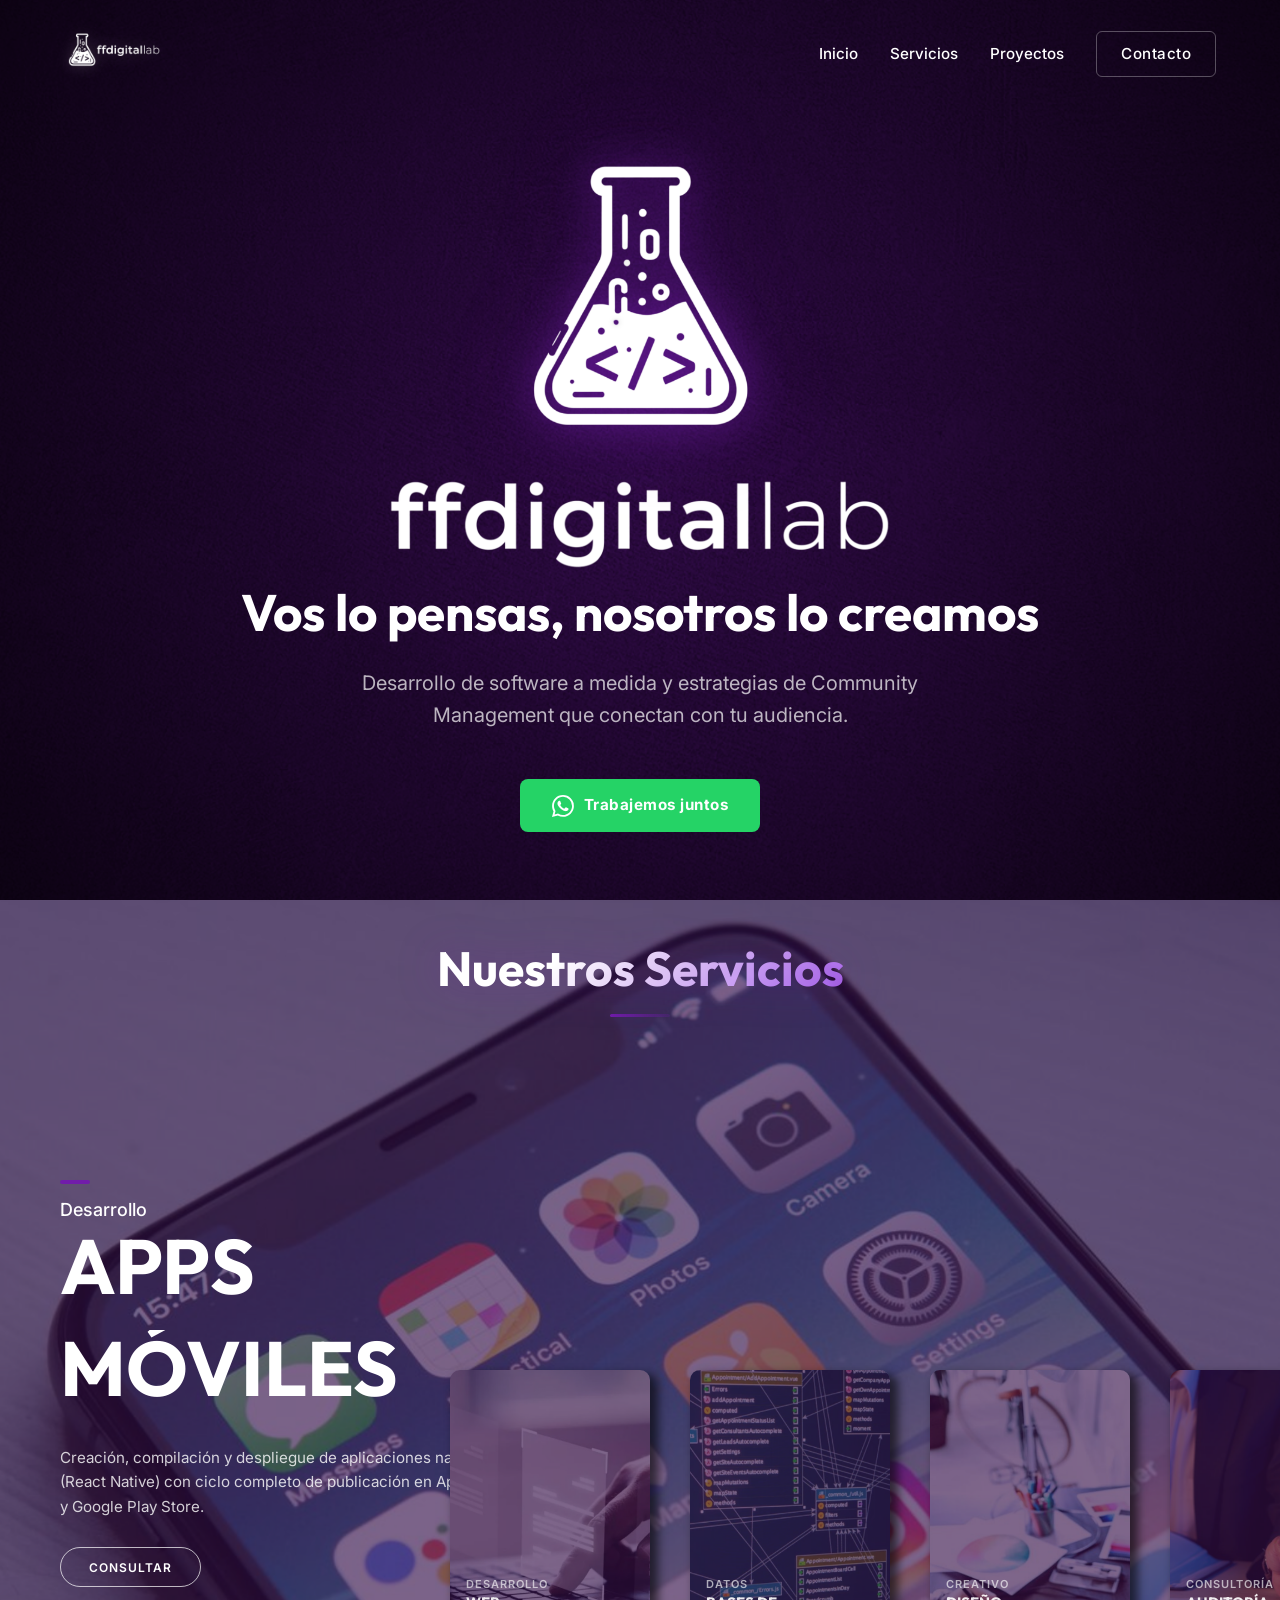
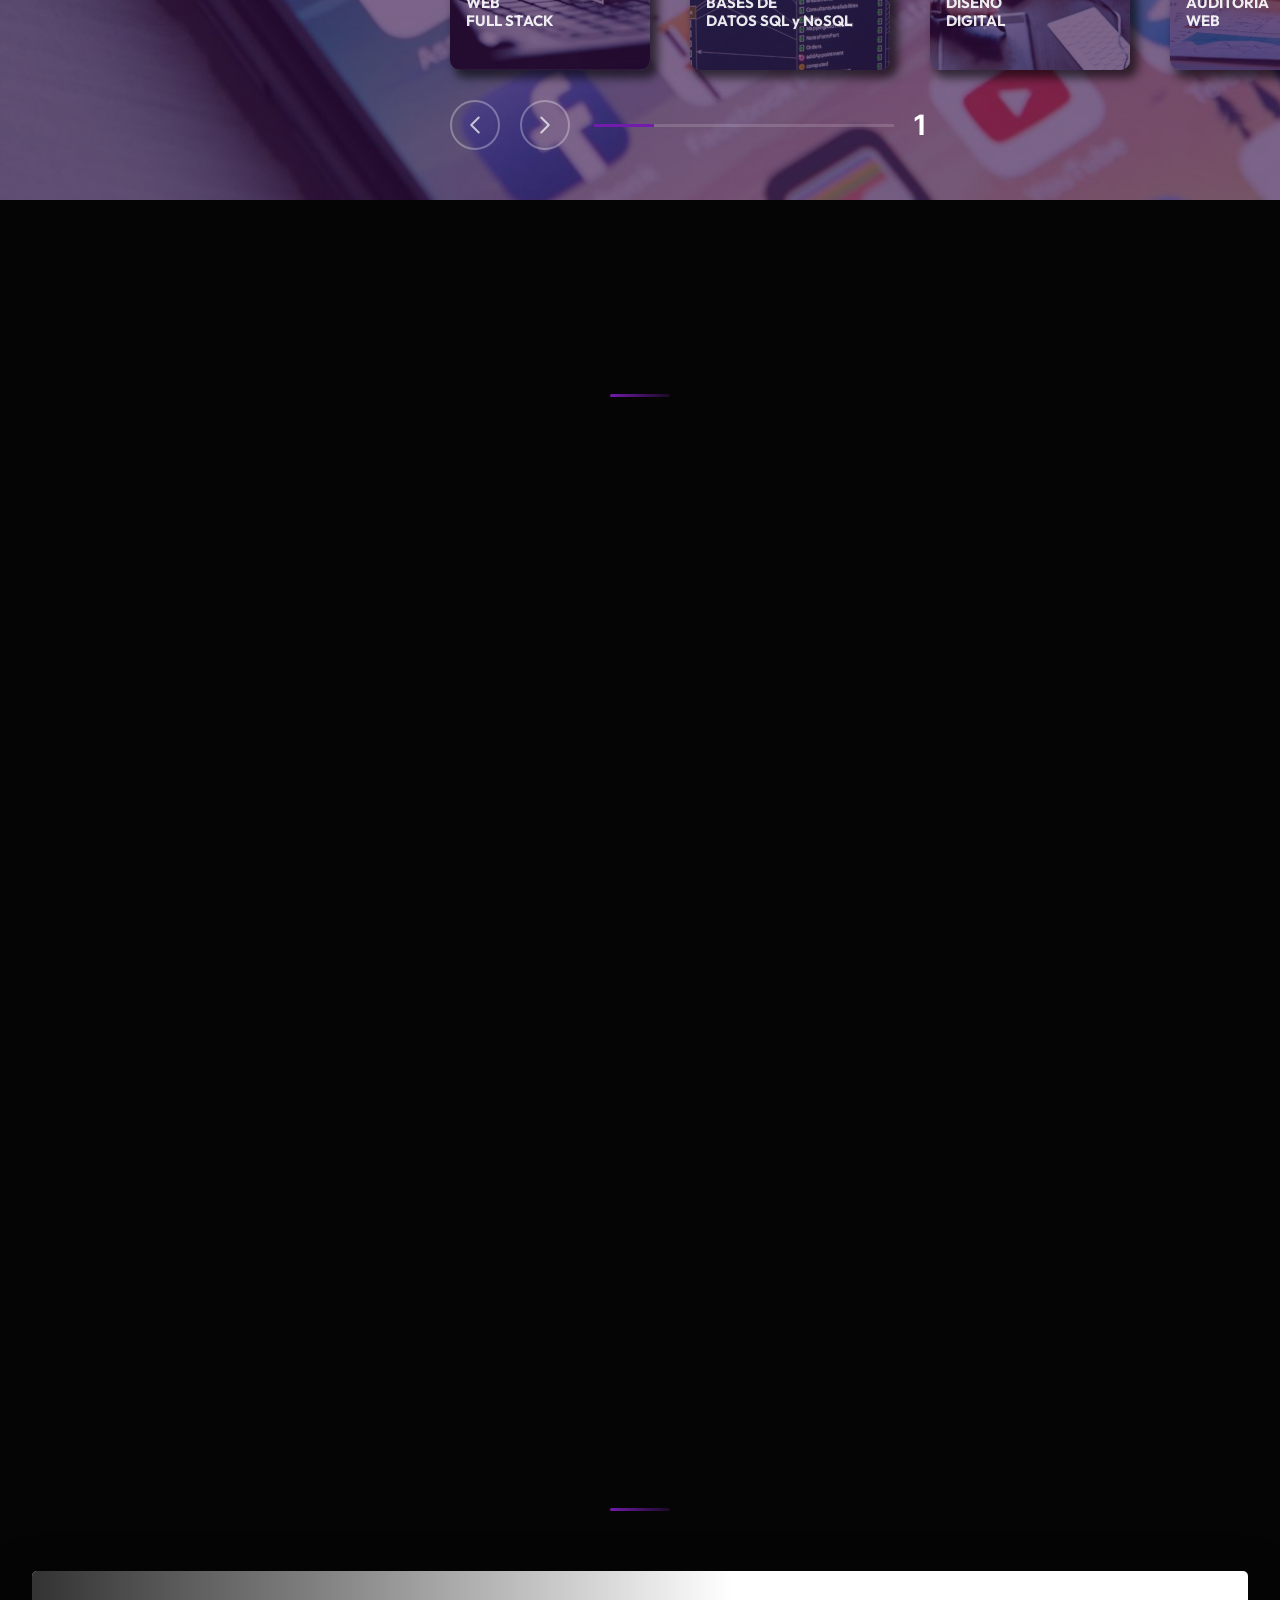
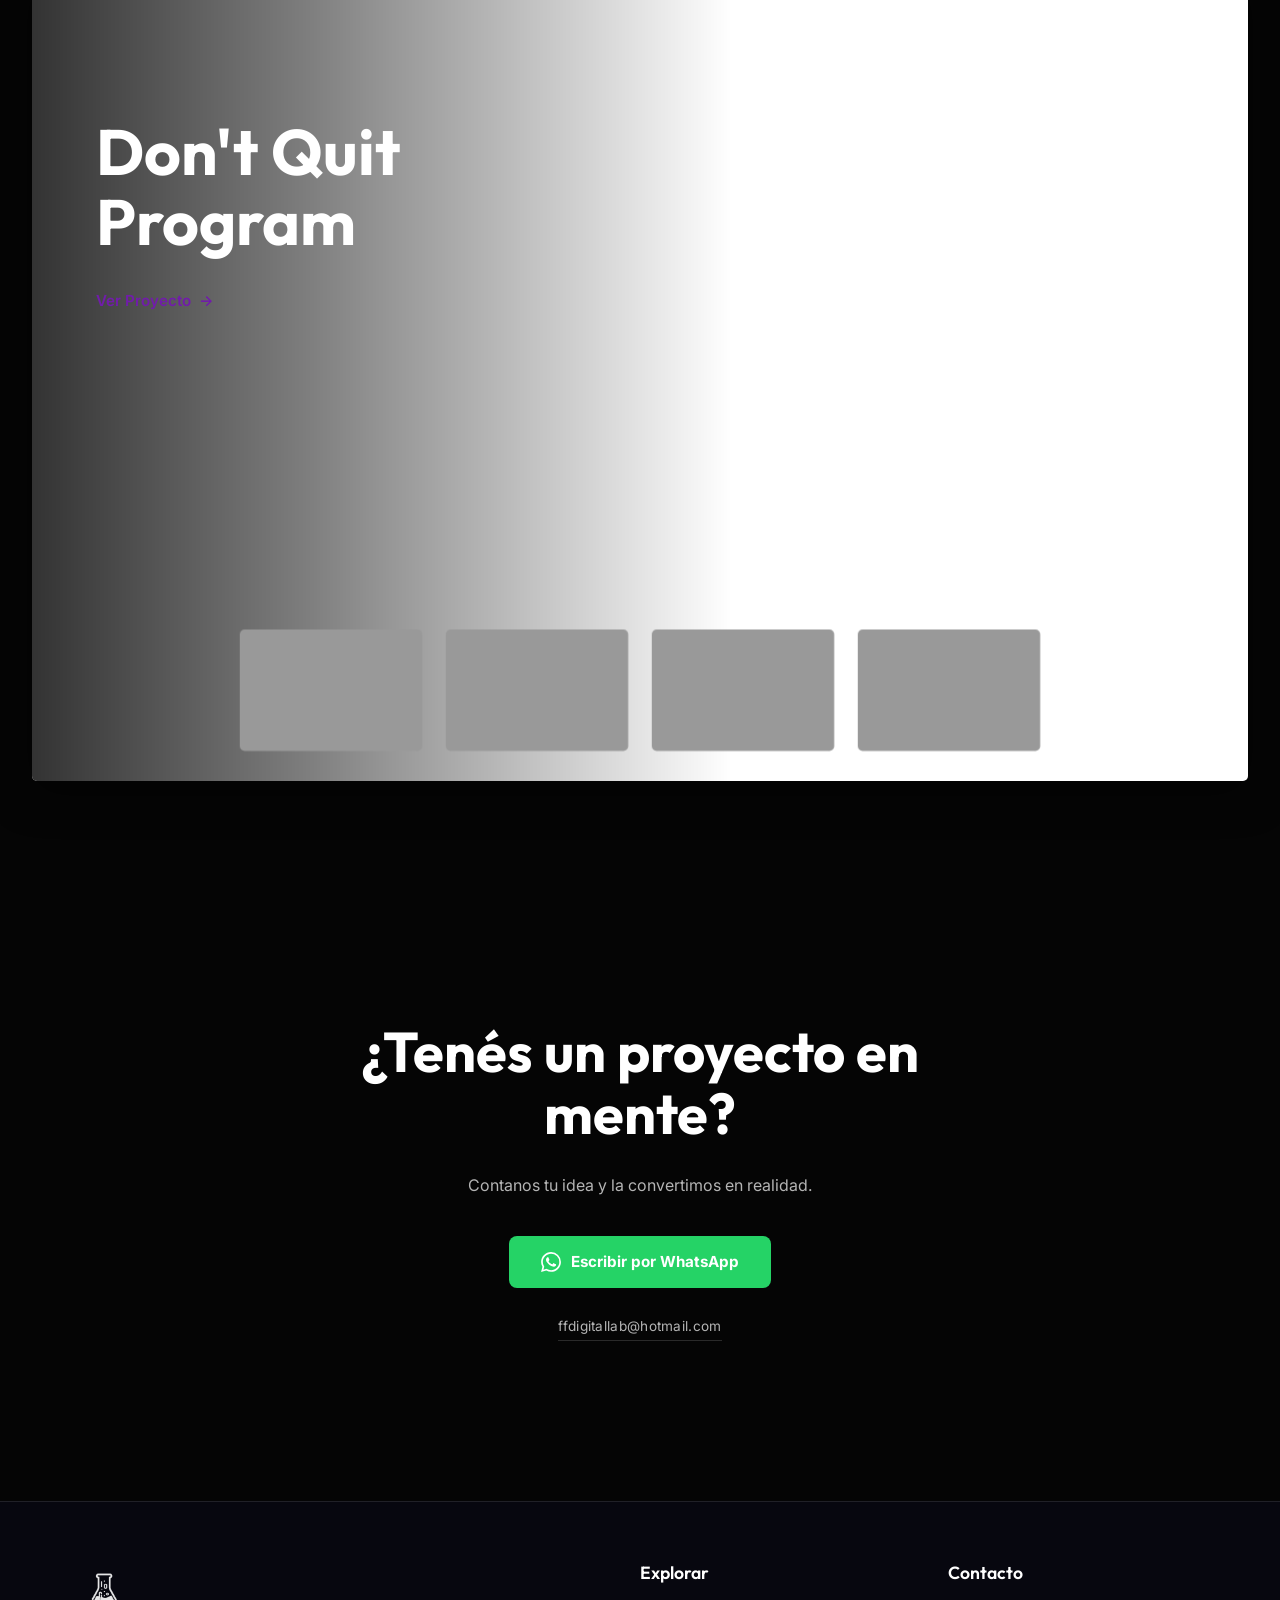
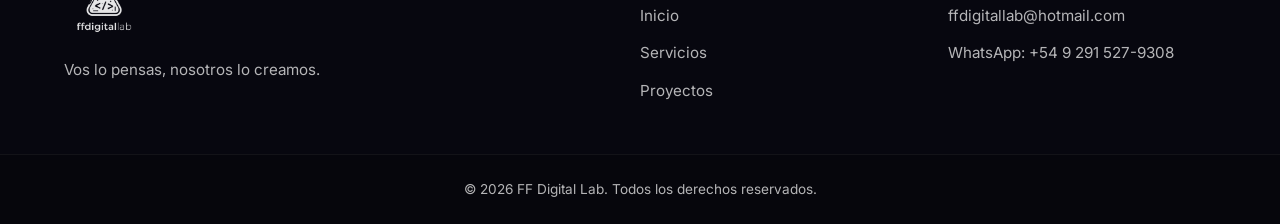
==== index.html @ 84f03625 "first commit - Web agency frontend" ====
<!DOCTYPE html>
<html lang="es">

<head>
    <meta charset="UTF-8">
    <meta name="viewport" content="width=device-width, initial-scale=1.0">
    <title>ffdigitallab | Agencia de Software</title>
    <meta name="description"
        content="Agencia especializada en desarrollo de software. Transformamos tus ideas en soluciones digitales.">
    <link rel="icon" type="image/png" href="assets/iconosolo.png">
    <link rel="stylesheet" href="style.css">
    <link rel="preconnect" href="https://fonts.googleapis.com">
    <link rel="preconnect" href="https://fonts.gstatic.com" crossorigin>
    <link
        href="https://fonts.googleapis.com/css2?family=Inter:wght@300;400;600;800&family=Outfit:wght@400;700&display=swap"
        rel="stylesheet">
</head>

<body>
    <div class="background-overlay"></div>

    <header class="header">
        <div class="container header-container">
            <a href="#" class="logo">
                <img src="assets/logoff.png" alt="FF Digital Lab Logo">
            </a>
            <nav class="nav">
                <ul class="nav-list">
                    <li><a href="#inicio" class="nav-link">Inicio</a></li>
                    <li><a href="#servicios" class="nav-link">Servicios</a></li>
                    <li><a href="proyectos.html" class="nav-link">Proyectos</a></li>
                    <li><a href="#contacto" class="btn btn-outline">Contacto</a></li>
                </ul>
            </nav>
        </div>
    </header>

    <main>
        <!-- Sección Hero -->
        <section id="inicio" class="hero">
            <div class="container hero-content">
                <div class="hero-brand">
                    <div class="hero-icon-wrapper">
                        <img src="assets/iconosolo.png" alt="FF Digital Lab Icono" class="hero-icon-spin">
                    </div>
                    <img src="assets/nombresolo.png" alt="FF Digital Lab" class="hero-brand-name">
                </div>
                <h1 class="hero-title">Vos lo pensas, nosotros lo creamos</h1>
                <p class="hero-subtitle">Desarrollo de software a medida y estrategias de Community Management que
                    conectan con tu audiencia.</p>
                <div class="hero-actions">
                    <a href="https://wa.me/5492915279308?text=Hola!%20Vi%20su%20sitio%20web%20y%20me%20gustar%C3%ADa%20consultar%20sobre%20sus%20servicios."
                        target="_blank" rel="noopener noreferrer" class="btn btn-primary btn-whatsapp"
                        style="display: inline-flex; align-items: center; gap: 10px;">
                        <svg xmlns="http://www.w3.org/2000/svg" width="22" height="22" fill="currentColor"
                            viewBox="0 0 16 16">
                            <path
                                d="M13.601 2.326A7.85 7.85 0 0 0 7.994 0C3.627 0 .068 3.558.064 7.926c-.003 1.396.366 2.76 1.057 3.965L0 16l4.204-1.102a7.9 7.9 0 0 0 3.79.965h.004c4.368 0 7.926-3.558 7.93-7.93A7.9 7.9 0 0 0 13.6 2.326zM7.994 14.521a6.6 6.6 0 0 1-3.356-.92l-.24-.144-2.494.654.666-2.433-.156-.251a6.56 6.56 0 0 1-1.007-3.505c0-3.626 2.957-6.584 6.591-6.584a6.56 6.56 0 0 1 4.66 1.931 6.56 6.56 0 0 1 1.928 4.66c-.004 3.639-2.961 6.592-6.592 6.592m3.615-4.934c-.197-.099-1.17-.578-1.353-.646-.182-.065-.315-.099-.445.099-.133.197-.513.646-.627.775-.114.133-.232.148-.43.05-.197-.1-.836-.308-1.592-.985-.59-.525-.985-1.175-1.103-1.372-.114-.198-.011-.304.088-.403.087-.088.197-.232.296-.346.1-.114.133-.198.198-.33.065-.134.034-.248-.015-.347-.05-.099-.445-1.076-.612-1.47-.16-.389-.323-.335-.445-.34-.114-.007-.247-.007-.38-.007a.73.73 0 0 0-.529.247c-.182.198-.691.677-.691 1.654s.71 1.916.81 2.049c.098.133 1.394 2.132 3.383 2.992.47.205.84.326 1.129.418.475.152.904.129 1.246.08.38-.058 1.171-.48 1.338-.943.164-.464.164-.86.114-.943-.049-.084-.182-.133-.38-.232" />
                        </svg>
                        Trabajemos juntos
                    </a>
                </div>
            </div>
        </section>

        <!-- Sección Servicios -->
        <section id="servicios" class="services">

            <div class="section-header">
                <h2 class="section-title">Nuestros Servicios</h2>
                <div class="section-divider"></div>
            </div>

            <!-- Cards (rendered by JS) -->
            <div id="srv-demo"></div>

            <!-- Details panel EVEN -->
            <div class="srv-details" id="srv-details-even">
                <div class="srv-place-box">
                    <div class="srv-text">FF Digital Lab</div>
                </div>
                <div class="srv-title-box-1">
                    <div class="srv-title-1">SERVICIO</div>
                </div>
                <div class="srv-title-box-2">
                    <div class="srv-title-2">DIGITAL</div>
                </div>
                <div class="srv-desc">Cargando…</div>
                <div class="srv-cta">
                    <a href="#contacto" class="srv-discover">Consultar</a>
                </div>
            </div>

            <!-- Details panel ODD -->
            <div class="srv-details" id="srv-details-odd">
                <div class="srv-place-box">
                    <div class="srv-text">FF Digital Lab</div>
                </div>
                <div class="srv-title-box-1">
                    <div class="srv-title-1">SERVICIO</div>
                </div>
                <div class="srv-title-box-2">
                    <div class="srv-title-2">DIGITAL</div>
                </div>
                <div class="srv-desc">Cargando…</div>
                <div class="srv-cta">
                    <a href="#contacto" class="srv-discover">Consultar</a>
                </div>
            </div>

            <!-- Pagination bar -->
            <div class="srv-pagination" id="srv-pagination">
                <div class="srv-arrow srv-arrow-left">
                    <svg xmlns="http://www.w3.org/2000/svg" fill="none" viewBox="0 0 24 24" stroke="currentColor">
                        <path stroke-linecap="round" stroke-linejoin="round" d="M15.75 19.5L8.25 12l7.5-7.5" />
                    </svg>
                </div>
                <div class="srv-arrow srv-arrow-right">
                    <svg xmlns="http://www.w3.org/2000/svg" fill="none" viewBox="0 0 24 24" stroke="currentColor">
                        <path stroke-linecap="round" stroke-linejoin="round" d="M8.25 4.5l7.5 7.5-7.5 7.5" />
                    </svg>
                </div>
                <div class="srv-progress-sub-container">
                    <div class="srv-progress-sub-background">
                        <div class="srv-progress-sub-foreground"></div>
                    </div>
                </div>
                <div class="srv-slide-numbers" id="srv-slide-numbers"></div>
            </div>

            <!-- Intro cover -->
            <div class="srv-cover"></div>

        </section>

        <!-- Sección Tecnologías -->

        <section id="tecnologias" class="tech-stack">
            <div class="container">
                <div class="section-header">
                    <h2 class="section-title">Tecnologías</h2>
                    <div class="section-divider"></div>
                </div>
                <div class="tech-grid">
                    <div class="tech-card">
                        <div class="tech-icon-wrapper">
                            <img src="https://cdn.jsdelivr.net/gh/devicons/devicon@latest/icons/javascript/javascript-original.svg"
                                alt="JavaScript" class="tech-icon">
                        </div>
                        <div class="tech-content">
                            <h3>JavaScript</h3>
                            <p>El lenguaje universal de la web para experiencias dinámicas e interactivas.</p>
                        </div>
                    </div>
                    <div class="tech-card">
                        <div class="tech-icon-wrapper">
                            <img src="https://cdn.jsdelivr.net/gh/devicons/devicon@latest/icons/react/react-original.svg"
                                alt="React" class="tech-icon">
                        </div>
                        <div class="tech-content">
                            <h3>React</h3>
                            <p>Librería líder para crear interfaces de usuario reactivas y modernas.</p>
                        </div>
                    </div>
                    <div class="tech-card">
                        <div class="tech-icon-wrapper">
                            <img src="https://cdn.jsdelivr.net/gh/devicons/devicon@latest/icons/react/react-original.svg"
                                alt="React Native" class="tech-icon">
                        </div>
                        <div class="tech-content">
                            <h3>React Native</h3>
                            <p>Desarrollo de aplicaciones móviles nativas de alto rendimiento para iOS y Android.</p>
                        </div>
                    </div>
                    <div class="tech-card">
                        <div class="tech-icon-wrapper">
                            <img src="https://cdn.jsdelivr.net/gh/devicons/devicon@latest/icons/python/python-original.svg"
                                alt="Python" class="tech-icon">
                        </div>
                        <div class="tech-content">
                            <h3>Python</h3>
                            <p>Potencia y versatilidad para el desarrollo backend y procesamiento de datos.</p>
                        </div>
                    </div>
                    <div class="tech-card">
                        <div class="tech-icon-wrapper">
                            <img src="https://cdn.jsdelivr.net/gh/devicons/devicon@latest/icons/nodejs/nodejs-original.svg"
                                alt="Node.js" class="tech-icon">
                        </div>
                        <div class="tech-content">
                            <h3>Node.js</h3>
                            <p>Entorno de ejecución rápido y escalable para servidores de alta demanda.</p>
                        </div>
                    </div>
                    <div class="tech-card">
                        <div class="tech-icon-wrapper">
                            <img src="https://cdn.jsdelivr.net/gh/devicons/devicon@latest/icons/express/express-original.svg"
                                alt="Express" class="tech-icon invert-dark">
                        </div>
                        <div class="tech-content">
                            <h3>Express</h3>
                            <p>Framework minimalista y veloz para crear APIs robustas en Node.js.</p>
                        </div>
                    </div>
                    <div class="tech-card">
                        <div class="tech-icon-wrapper">
                            <img src="https://cdn.jsdelivr.net/gh/devicons/devicon@latest/icons/mongodb/mongodb-original.svg"
                                alt="MongoDB" class="tech-icon">
                        </div>
                        <div class="tech-content">
                            <h3>MongoDB</h3>
                            <p>Base de datos NoSQL flexible, ideal para arquitecturas modernas y escalables.</p>
                        </div>
                    </div>
                    <div class="tech-card">
                        <div class="tech-icon-wrapper">
                            <img src="https://cdn.jsdelivr.net/gh/devicons/devicon@latest/icons/postgresql/postgresql-original.svg"
                                alt="PostgreSQL" class="tech-icon">
                        </div>
                        <div class="tech-content">
                            <h3>PostgreSQL</h3>
                            <p>Motor de base de datos relacional avanzado, seguro y ultra confiable.</p>
                        </div>
                    </div>
                </div>
            </div>
        </section>

        <!-- Sección Proyectos -->
        <section id="proyectos" class="projects">
            <div class="section-header">
                <h2 class="section-title">Proyectos</h2>
                <div class="section-divider"></div>
                <div class="projects-ver-todos-container">
                    <a href="proyectos.html" class="btn btn-outline" id="gallery-ver-mas-static"
                        style="display: none;">Ver todos los proyectos</a>
                </div>
            </div>
            <div class="gallery-root" id="projects-gallery">
                <div class="gallery-track" id="gallery-track">
                    <!-- Los items se renderizarán dinámicamente con JS -->
                </div>

                <div class="gallery-rail">
                    <div class="gallery-content" id="gallery-content">
                        <!-- El texto se actualizará con JS -->
                        <h2 class="gallery-title">Cargando...</h2>
                        <a href="#" id="gallery-link" class="project-link" target="_blank" rel="noopener noreferrer"
                            style="margin-top: 15px; display: inline-flex;">Ver Proyecto <span>&rarr;</span></a>
                    </div>


                </div>
            </div>

            <!-- Botón Ver Todos estático debajo de la galería -->
        </section>

        <!-- Sección Contacto -->
        <section id="contacto" class="contact">
            <div class="container contact-minimal">
                <h2 class="contact-heading">¿Tenés un proyecto en mente?</h2>
                <p class="contact-sub">Contanos tu idea y la convertimos en realidad.</p>

                <a href="https://wa.me/5492915279308?text=Hola!%20Vi%20su%20sitio%20web%20y%20me%20gustar%C3%ADa%20consultar%20sobre%20sus%20servicios."
                    class="btn-whatsapp" target="_blank" rel="noopener noreferrer" id="whatsapp-cta">
                    <svg class="btn-whatsapp-icon" xmlns="http://www.w3.org/2000/svg" viewBox="0 0 24 24"
                        fill="currentColor">
                        <path
                            d="M17.472 14.382c-.297-.149-1.758-.867-2.03-.967-.273-.099-.471-.148-.67.15-.197.297-.767.966-.94 1.164-.173.199-.347.223-.644.075-.297-.15-1.255-.463-2.39-1.475-.883-.788-1.48-1.761-1.653-2.059-.173-.297-.018-.458.13-.606.134-.133.298-.347.446-.52.149-.174.198-.298.298-.497.099-.198.05-.371-.025-.52-.075-.149-.669-1.612-.916-2.207-.242-.579-.487-.5-.669-.51-.173-.008-.371-.01-.57-.01-.198 0-.52.074-.792.372-.272.297-1.04 1.016-1.04 2.479 0 1.462 1.065 2.875 1.213 3.074.149.198 2.096 3.2 5.077 4.487.709.306 1.262.489 1.694.625.712.227 1.36.195 1.871.118.571-.085 1.758-.719 2.006-1.413.248-.694.248-1.289.173-1.413-.074-.124-.272-.198-.57-.347m-5.421 7.403h-.004a9.87 9.87 0 01-5.031-1.378l-.361-.214-3.741.982.998-3.648-.235-.374a9.86 9.86 0 01-1.51-5.26c.001-5.45 4.436-9.884 9.888-9.884 2.64 0 5.122 1.03 6.988 2.898a9.825 9.825 0 012.893 6.994c-.003 5.45-4.437 9.884-9.885 9.884m8.413-18.297A11.815 11.815 0 0012.05 0C5.495 0 .16 5.335.157 11.892c0 2.096.547 4.142 1.588 5.945L.057 24l6.305-1.654a11.882 11.882 0 005.683 1.448h.005c6.554 0 11.89-5.335 11.893-11.893a11.821 11.821 0 00-3.48-8.413Z" />
                    </svg>
                    Escribir por WhatsApp
                </a>

                <a href="mailto: ffdigitallab@hotmail.com" class="contact-email-link" id="email-cta">
                    ffdigitallab@hotmail.com
                </a>

            </div>
        </section>


    </main>

    <footer class="footer">
        <div class="container footer-grid">
            <div class="footer-brand">
                <img src="assets/ffdigitallab.png" alt="FF Digital Lab Logo" class="footer-logo">
                <p>Vos lo pensas, nosotros lo creamos.</p>
            </div>

            <div class="footer-links">
                <h3>Explorar</h3>
                <ul>
                    <li><a href="#inicio">Inicio</a></li>
                    <li><a href="#servicios">Servicios</a></li>
                    <li><a href="proyectos.html">Proyectos</a></li>
                </ul>
            </div>

            <div class="footer-contact">
                <h3>Contacto</h3>
                <ul>
                    <li><a href="mailto:ffdigitallab@hotmail.com">ffdigitallab@hotmail.com</a></li>
                    <li><a href="https://wa.me/5492915279308" target="_blank" rel="noopener noreferrer">WhatsApp: +54 9
                            291 527-9308</a></li>
                </ul>
            </div>
        </div>

        <div class="footer-bottom">
            <div class="container">
                <p>&copy; <span id="year"></span> FF Digital Lab. Todos los derechos reservados.</p>
            </div>
        </div>
    </footer>

    <script src="data/projects.js"></script>
    <script src="https://cdnjs.cloudflare.com/ajax/libs/gsap/3.12.2/gsap.min.js"></script>
    <script src="script.js"></script>
</body>

</html>
---- style.css ----
/* ==========================================================================
   CSS Variables & Reset
   ========================================================================== */
:root {
    --primary-color: #711caa;
    --primary-gradient: linear-gradient(135deg, #ffffff 0%, #595959 100%);
    --secondary-color: #430F65;
    --text-color: #ffffff;
    --text-muted: rgba(255, 255, 255, 0.7);
    --bg-glass: rgba(15, 23, 42, 0.6);
    --border-glass: rgba(255, 255, 255, 0.1);

    --font-primary: 'Inter', sans-serif;
    --font-heading: 'Outfit', sans-serif;

    --transition: all 0.3s cubic-bezier(0.25, 0.8, 0.25, 1);
}

* {
    margin: 0;
    padding: 0;
    box-sizing: border-box;
}

html {
    scroll-behavior: smooth;
}

body {
    font-family: var(--font-primary);
    color: var(--text-color);
    line-height: 1.6;
    background-color: #050505;
    background-image: url('assets/backr.png');
    background-size: cover;
    background-position: center;
    background-attachment: fixed;
    background-repeat: no-repeat;
    overflow-x: hidden;
}

/* Overlay para oscurecer un poco el fondo y asegurar legibilidad */
.background-overlay {
    position: fixed;
    top: 0;
    left: 0;
    width: 100%;
    height: 100%;
    background: radial-gradient(circle at center, rgba(0, 0, 0, 0.3) 0%, rgba(0, 0, 0, 0.8) 100%);
    z-index: -1;
    pointer-events: none;
}

/* ==========================================================================
   Typography & Utilities
   ========================================================================== */
h1,
h2,
h3,
h4,
h5,
h6 {
    font-family: var(--font-heading);
    font-weight: 700;
    line-height: 1.2;
}

a {
    text-decoration: none;
    color: var(--text-color);
    transition: var(--transition);
}

ul {
    list-style: none;
}

.container {
    width: 90%;
    max-width: 1200px;
    margin: 0 auto;
}

/* Glassmorphism Utility */
.glass {
    background: var(--bg-glass);
    backdrop-filter: blur(12px);
    -webkit-backdrop-filter: blur(12px);
    border: 1px solid var(--border-glass);
    border-radius: 16px;
    box-shadow: 0 8px 32px 0 rgba(0, 0, 0, 0.3);
}

/* Buttons */
.btn {
    display: inline-block;
    padding: 12px 28px;
    border-radius: 6px;
    font-weight: 500;
    font-size: 0.95rem;
    cursor: pointer;
    text-align: center;
    border: none;
    letter-spacing: 0.5px;
    transition: var(--transition);
}

.btn-primary {
    background: var(--text-color);
    color: #050505;
    box-shadow: none;
}

.btn-primary:hover {
    transform: translateY(-2px);
    background: rgba(255, 255, 255, 0.85);
}

.btn-secondary {
    background: transparent;
    color: var(--text-color);
    border: 1px solid rgba(255, 255, 255, 0.3);
    backdrop-filter: none;
}

.btn-secondary:hover {
    background: rgba(255, 255, 255, 0.05);
    border-color: rgba(255, 255, 255, 0.6);
    transform: translateY(-2px);
}

.btn-outline {
    border: 1px solid rgba(255, 255, 255, 0.3);
    padding: 10px 24px;
}

.btn-outline:hover {
    background: var(--text-color);
    color: #000;
}

.btn-large {
    padding: 16px 40px;
    font-size: 1.125rem;
}

/* ==========================================================================
   Header & Navigation
   ========================================================================== */
.header {
    position: fixed;
    top: 0;
    left: 0;
    width: 100%;
    padding: 0px;
    z-index: 100;
    transition: background 0.3s ease,
        padding 0.3s cubic-bezier(0.25, 0.8, 0.25, 1),
        box-shadow 0.3s ease,
        transform 0.4s cubic-bezier(0.25, 0.8, 0.25, 1);
}

.header.scrolled {
    background: rgba(10, 10, 10, 0.85);
    backdrop-filter: blur(10px);
    padding: 0px;
    box-shadow: 0 4px 20px rgba(0, 0, 0, 0.3);
}

.header.nav-hidden {
    transform: translateY(-110%);
    transition: transform 0.4s cubic-bezier(0.25, 0.8, 0.25, 1),
        padding 0.3s cubic-bezier(0.25, 0.8, 0.25, 1),
        background 0.3s ease,
        box-shadow 0.3s ease;
}

.header-container {
    display: flex;
    justify-content: space-between;
    align-items: center;
}

.logo img {
    height: 100px;
    width: auto;
    object-fit: contain;
    filter: drop-shadow(0 0 8px rgba(255, 255, 255, 0.2));
}

.nav-list {
    display: flex;
    align-items: center;
    gap: 32px;
}

.nav-link {
    font-weight: 500;
    font-size: 0.95rem;
    position: relative;
}

.nav-link::after {
    content: '';
    position: absolute;
    width: 0;
    height: 2px;
    bottom: -4px;
    left: 0;
    background-color: var(--primary-color);
    transition: width 0.3s ease;
}

.nav-link:hover::after {
    width: 100%;
}

/* ==========================================================================
   Hero Section
   ========================================================================== */
.hero {
    min-height: 100vh;
    display: flex;
    align-items: center;
    padding-top: 80px;
}

.hero-content {
    max-width: 1200px;
    margin: 0 auto;
    display: flex;
    flex-direction: column;
    align-items: center;
    text-align: center;
    animation: fadeInUp 1s ease-out forwards;
}

.hero-brand {
    display: flex;
    flex-direction: column;
    align-items: center;
    gap: 16px;
    margin-bottom: 10px;
}

.hero-icon-wrapper {
    perspective: 800px;
}

.hero-icon-spin {
    width: 300px;
    height: 300px;
    object-fit: contain;
    filter: drop-shadow(0 0 20px rgba(113, 28, 170, 0.6)) drop-shadow(0 0 40px rgba(113, 28, 170, 0.3));
    animation: spin-y 5s linear infinite;
}

@keyframes spin-y {
    0% {
        transform: rotateY(0deg);
    }

    100% {
        transform: rotateY(360deg);
    }
}

.hero-brand-name {
    max-width: 500px;
    height: auto;

}

.hero-title {
    font-size: clamp(1.5rem, 4vw, 3.5rem);
    margin-bottom: 24px;

}


.hero-subtitle {
    font-size: 1.25rem;
    color: var(--text-muted);
    margin-bottom: 40px;
    max-width: 600px;
}

.hero-actions {
    display: flex;
    gap: 20px;
}

/* ==========================================================================
   Services Section — Timed Cards Gallery
   ========================================================================== */
.services {
    position: relative;
    height: 100vh;
    overflow: hidden;
    background-color: #111;
}

/* El encabezado de servicios flota sobre las cards con z-index alto */
.services .section-header {
    position: absolute;
    top: 30px;
    left: 50%;
    transform: translateX(-50%);
    z-index: 110;
    width: 100%;
    padding-top: 10px;
}

/* Cards */
.srv-card {
    position: absolute;
    left: 0;
    top: 0;
    background-position: center;
    background-size: cover;
    box-shadow: 6px 6px 10px 2px rgba(0, 0, 0, 0.6);
}

.srv-card-emoji {
    position: absolute;
    top: 50%;
    left: 50%;
    transform: translate(-50%, -50%);
    font-size: 120px;
    opacity: 0.15;
    pointer-events: none;
    line-height: 1;
}

/* Card content (small thumbnail label) */
.srv-card-content {
    position: absolute;
    left: 0;
    top: 0;
    color: rgba(255, 255, 255, 0.9);
    padding-left: 16px;
}

.srv-content-category {
    margin-top: 6px;
    font-size: 11px;
    font-weight: 600;
    text-transform: uppercase;
    letter-spacing: 1px;
    opacity: 0.7;
}

.srv-content-title-1,
.srv-content-title-2 {
    font-weight: 700;
    font-size: 15px;
    line-height: 1.2;
    font-family: var(--font-heading);
}

/* Details overlay (left panel) */
.srv-details {
    z-index: 22;
    position: absolute;
    top: 280px;
    left: 60px;
}

@media (max-width: 640px) {
    .srv-details {
        left: 20px;
        top: 160px;
    }
}

.srv-place-box {
    height: 46px;
    overflow: hidden;
}

.srv-text {
    padding-top: 16px;
    font-size: 18px;
    font-weight: 500;
    position: relative;
}

.srv-text::before {
    top: 0;
    left: 0;
    position: absolute;
    content: '';
    width: 30px;
    height: 4px;
    border-radius: 99px;
    background-color: var(--primary-color);
}

.srv-title-box-1,
.srv-title-box-2 {
    margin-top: 2px;
    height: 100px;
    overflow: hidden;
}

.srv-title-1,
.srv-title-2 {
    font-weight: 700;
    font-size: clamp(48px, 6vw, 80px);
    font-family: var(--font-heading);
    line-height: 1;
    color: #fff;
}

.srv-desc {
    margin-top: 16px;
    width: min(500px, calc(100vw - 80px));
    color: rgba(255, 255, 255, 0.8);
    font-size: 0.95rem;
    line-height: 1.6;
}

.srv-cta {
    margin-top: 28px;
}

.srv-discover {
    display: inline-block;
    border: 1px solid rgba(255, 255, 255, 0.7);
    background-color: transparent;
    height: 40px;
    border-radius: 99px;
    color: #fff;
    padding: 10px 28px;
    font-size: 12px;
    text-transform: uppercase;
    letter-spacing: 1px;
    font-weight: 600;
    transition: background 0.3s ease, border-color 0.3s ease;
    cursor: pointer;
    text-decoration: none;
}

.srv-discover:hover {
    background-color: var(--primary-color);
    border-color: var(--primary-color);
    color: #fff;
}

/* Pagination */
.srv-pagination {
    position: absolute;
    display: inline-flex;
    align-items: center;
    gap: 0;
}

.srv-arrow {
    z-index: 60;
    width: 50px;
    height: 50px;
    border-radius: 999px;
    border: 2px solid rgba(255, 255, 255, 0.3);
    display: grid;
    place-items: center;
    cursor: pointer;
    transition: border-color 0.3s ease;
}

.srv-arrow:nth-child(2) {
    margin-left: 20px;
}

.srv-arrow:hover {
    border-color: var(--primary-color);
}

.srv-arrow svg {
    width: 24px;
    height: 24px;
    stroke-width: 2;
    color: rgba(255, 255, 255, 0.7);
}

.srv-progress-sub-container {
    margin-left: 24px;
    z-index: 60;
    width: 300px;
    height: 50px;
    display: flex;
    align-items: center;
}

.srv-progress-sub-background {
    width: 300px;
    height: 3px;
    background-color: rgba(255, 255, 255, 0.15);
}

.srv-progress-sub-foreground {
    height: 3px;
    background-color: var(--primary-color);
}

.srv-slide-numbers {
    width: 50px;
    height: 50px;
    overflow: hidden;
    z-index: 60;
    position: relative;
}

.srv-slide-item {
    width: 50px;
    height: 50px;
    position: absolute;
    color: white;
    top: 0;
    left: 0;
    display: grid;
    place-items: center;
    font-size: 28px;
    font-weight: 700;
}

/* Intro cover */
.srv-cover {
    position: absolute;
    left: 0;
    top: 0;
    width: 100%;
    height: 100%;
    background-color: #111;
    z-index: 100;
}



/* Section Headers */
.section-header {
    display: flex;
    flex-direction: column;
    align-items: center;
    text-align: center;
    margin-bottom: 20px;
    padding: 20px 0 10px;
    position: relative;
    z-index: 30;
}

.section-label {
    display: inline-block;
    font-size: 0.75rem;
    font-weight: 700;
    letter-spacing: 3px;
    text-transform: uppercase;
    color: var(--primary-color);
    background: rgba(113, 28, 170, 0.12);
    border: 1px solid rgba(113, 28, 170, 0.35);
    border-radius: 99px;
    padding: 5px 18px;
    margin-bottom: 14px;
}

.section-title {
    font-size: clamp(2rem, 4vw, 3rem);
    margin-bottom: 16px;
    text-align: center;
    background: linear-gradient(135deg, #ffffff 30%, rgba(180, 100, 255, 0.85) 100%);
    -webkit-background-clip: text;
    -webkit-text-fill-color: transparent;
    background-clip: text;
    filter: drop-shadow(0 0 20px rgba(113, 28, 170, 0.3));
}

.section-divider {
    width: 60px;
    height: 3px;
    background: linear-gradient(90deg, var(--primary-color), rgba(113, 28, 170, 0.2));
    border-radius: 99px;
    margin: 0 auto 10px;
}

/* Contact section label (inline, not in section-header wrapper) */
.contact-container .section-label {
    margin-bottom: 12px;
}

.contact-container .section-divider {
    margin-bottom: 24px;
}

.section-description {
    text-align: center;
    color: var(--text-muted);
    margin-bottom: 60px;
    max-width: 600px;
    margin-left: auto;
    margin-right: auto;
}

.services-grid {
    display: grid;
    grid-template-columns: repeat(4, 1fr);
    gap: 24px;
    margin-top: 60px;
}

@media (max-width: 1100px) {
    .services-grid {
        grid-template-columns: repeat(2, 1fr);
    }
}

@media (max-width: 600px) {
    .services-grid {
        grid-template-columns: 1fr;
    }
}

.service-card {
    padding: 28px 24px;
    text-align: center;
    transition: transform 0.4s ease, box-shadow 0.4s ease, border-color 0.4s ease;
    border-radius: 16px;
    display: flex;
    flex-direction: column;
    align-items: center;
    gap: 12px;
}

.service-card:hover {
    transform: translateY(-8px);
    box-shadow: 0 15px 40px rgba(113, 28, 170, 0.2);
    border-color: rgba(113, 28, 170, 0.4);
}

.service-icon {
    font-size: 2.5rem;
    line-height: 1;
    margin-bottom: 4px;
    filter: drop-shadow(0 0 12px rgba(255, 255, 255, 0.15));
}

.service-card h3 {
    font-size: 1.1rem;
    font-weight: 600;
    margin: 0;
    color: #fff;
    line-height: 1.3;
}

.service-card p {
    color: var(--text-muted);
    font-size: 0.88rem;
    line-height: 1.55;
    margin: 0;
}



/* ==========================================================================
   Tech Stack Section
   ========================================================================== */
.tech-stack {
    padding: 100px 0;
}

.tech-grid {
    display: grid;
    grid-template-columns: repeat(auto-fit, minmax(380px, 1fr));
    gap: 40px 60px;
    margin-top: 50px;
    padding-left: 30px;
    /* Buffer para que las imágenes flotantes no se corten */
}

@media (width <=640px) {
    .tech-grid {
        grid-template-columns: 1fr;
        padding-left: 0;
        gap: 60px;
        margin-top: 80px;
    }
}

.tech-card {
    display: flex;
    align-items: center;
    background: rgba(20, 20, 30, 0.8);
    box-shadow: 0px 14px 40px rgba(0, 0, 0, 0.5);
    border-radius: 20px;
    padding: 20px 20px 20px 0;
    transition: all .3s;
    position: relative;
    border: 1px solid rgba(255, 255, 255, 0.05);
}

@media (width <=640px) {
    .tech-card {
        flex-direction: column;
        padding: 0 20px 20px 20px;
        text-align: center;
        padding-top: 0;
    }
}

.tech-card:hover {
    transform: translateY(-5px);
    box-shadow: 0px 20px 50px rgba(113, 28, 170, 0.2);
}

.tech-icon-wrapper {
    width: 120px;
    height: 120px;
    flex-shrink: 0;
    background: linear-gradient(147deg, #711caa 0%, #430F65 74%);
    box-shadow: 4px 5px 15px rgba(113, 28, 170, 0.4);
    border-radius: 16px;
    transform: translateX(-30px);
    display: flex;
    justify-content: center;
    align-items: center;
    position: relative;
    transition: all .3s;
}

@media (width <=640px) {
    .tech-icon-wrapper {
        transform: translateY(-30px);
        margin-bottom: -15px;
    }
}

.tech-card:hover .tech-icon-wrapper {
    transform: translateX(-30px) scale(1.05);
    box-shadow: 4px 15px 30px rgba(113, 28, 170, 0.6);
}

@media (width <=640px) {
    .tech-card:hover .tech-icon-wrapper {
        transform: translateY(-30px) scale(1.05);
    }
}

.tech-icon {
    width: 60px;
    height: 60px;
    filter: drop-shadow(0 0 8px rgba(0, 0, 0, 0.3));
}

.tech-icon.invert-dark {
    filter: invert(1) drop-shadow(0 0 8px rgba(255, 255, 255, 0.3));
}

.tech-content {
    padding-right: 15px;
}

@media (width <=640px) {
    .tech-content {
        padding-right: 0;
    }
}

.tech-content h3 {
    margin-bottom: 8px;
    font-size: 1.4rem;
    color: #ffffff;
}

.tech-content p {
    color: var(--text-muted);
    font-size: 0.95rem;
    line-height: 1.5;
    margin-bottom: 0;
}

/* ==========================================================================
   Projects Section
   ========================================================================== */
.projects {
    position: relative;
    padding: 80px 0 100px;
}

.gallery-root {
    --thumb-scale: 0.15;
    --thumb-gap: 14px;
    --thumb-bottom: 30px;
    --zoom-duration: 0.8s;
    --zoom-ease: cubic-bezier(0.22, 1, 0.36, 1);

    height: 90vh;
    min-height: 700px;
    width: 95%;
    max-width: 1600px;
    margin: 40px auto 0;
    overflow: hidden;
    position: relative;
    background: #0b0b0f;
    border-radius: 5px;
    box-shadow: 0 10px 40px rgba(0, 0, 0, 0.5);
}

@media (width <=640px) {
    .gallery-root {
        --thumb-scale: 0.2;
        --thumb-gap: 10px;
        --thumb-bottom: 20px;
    }
}

.gallery-track {
    height: 100%;
    overflow: visible;
    position: relative;
}

.gallery-item {
    inset: 0;
    margin: 0;
    pointer-events: none;
    position: absolute;
    transform: none;
    width: auto;
}

.gallery-item[data-active="true"] {
    z-index: 1;
}

.gallery-item[data-active="false"] {
    z-index: 10;
}

.gallery-slide {
    border-radius: 0;
    inset: 0;
    overflow: hidden;
    pointer-events: auto;
    position: absolute;
    transform: translate(0, 0) scale(1);
    transition:
        transform var(--zoom-duration) var(--zoom-ease),
        border-radius var(--zoom-duration) var(--zoom-ease),
        filter 0.25s ease;
    will-change: transform;
}

.gallery-item[data-active="false"] .gallery-slide {
    border-radius: 32px;
    filter: brightness(0.6);
    transform: translate(calc(var(--offset) * (var(--thumb-scale) * 100vw + var(--thumb-gap))),
            calc((50% - var(--thumb-scale) * 50%) - var(--thumb-bottom))) scale(var(--thumb-scale));
    cursor: pointer;
}

.gallery-item[data-active="false"] .gallery-slide:hover {
    filter: brightness(1);
}

.gallery-iframe {
    display: block;
    /* Hacemos el iframe un poco más grande para que las barras de scroll queden ocultas por el overflow:hidden del padre */
    width: calc(100% + 25px);
    height: calc(100% + 25px);
    border: none;
    background-color: #ffffff;
}

.gallery-rail {
    align-items: flex-start;
    background: linear-gradient(90deg, rgba(0, 0, 0, 0.8) 0%, rgba(0, 0, 0, 0.5) 40%, transparent 100%);
    display: flex;
    flex-direction: column;
    gap: 2rem;
    inset: 0 auto 0 0;
    justify-content: flex-start;
    max-width: min(700px, 80%);
    padding: 12% 4rem 0;
    pointer-events: none;
    position: absolute;
    z-index: 5;
}

@media (width <=640px) {
    .gallery-rail {
        max-width: 90%;
        padding: 15% 1.5rem 0;
    }
}

.gallery-content {
    animation: content-in 0.6s var(--zoom-ease) calc(var(--zoom-duration) * 0.4) backwards;
    display: flex;
    flex-direction: column;
    gap: 1rem;
    pointer-events: auto;
}

@keyframes content-in {
    from {
        opacity: 0;
        transform: translateY(24px);
    }
}

.gallery-kicker {
    font-size: 1rem;
    margin: 0;
    opacity: 0.9;
    color: var(--primary-color);
    font-weight: 700;
    letter-spacing: 2px;
}

.gallery-title {
    font-size: clamp(2rem, 5vw, 4rem);
    line-height: 1.1;
    margin: 0;
    font-family: var(--font-heading);
}

.gallery-description {
    color: rgba(255, 255, 255, 0.85);
    font-size: clamp(0.95rem, 1.4vw, 1.1rem);
    line-height: 1.6;
    margin: 0;
}

.gallery-controls {
    display: flex;
    gap: 1rem;
    pointer-events: auto;
}

.gallery-navBtn {
    align-items: center;
    appearance: none;
    backdrop-filter: blur(8px);
    background: rgba(255, 255, 255, 0.1);
    border: 1px solid rgba(255, 255, 255, 0.3);
    border-radius: 50%;
    color: #fff;
    cursor: pointer;
    display: flex;
    height: 3.5rem;
    justify-content: center;
    transition: all 0.3s ease;
    width: 3.5rem;
}

.gallery-navBtn:hover {
    background: rgba(255, 255, 255, 0.25);
    border-color: rgba(255, 255, 255, 0.7);
    transform: scale(1.05);
}

.project-link {
    display: inline-flex;
    align-items: center;
    gap: 8px;
    color: var(--primary-color);
    font-weight: 600;
    font-size: 0.95rem;
    margin-top: auto;
}

.project-link span {
    transition: transform 0.3s ease;
}

.project-link:hover span {
    transform: translateX(5px);
}

/* Estilos específicos para el header de la sección proyectos */
.projects .section-header {
    width: 95%;
    max-width: 1600px;
    margin: 0 auto 20px auto;
    position: relative;
}

/* Contenedor del botón Ver Todos (a la derecha del título) */
.projects-ver-todos-container {
    position: absolute;
    right: 0;
    top: 50%;
    transform: translateY(-50%);
    margin: 0;
    z-index: 20;
}

#gallery-ver-mas-static {
    padding: 10px 24px;
    font-size: 0.95rem;
}

@media (max-width: 768px) {
    .projects-ver-todos-container {
        position: static;
        transform: none;
        margin-top: 20px;
        display: flex;
        justify-content: center;
    }
}

.gallery-ver-mas-label {
    font-size: 0.72rem;
    font-weight: 600;
    letter-spacing: 0.8px;
    text-transform: uppercase;
    text-align: center;
    line-height: 1.4;
    opacity: 0.75;
}

/* ==========================================================================
   Contact Section — Minimal
   ========================================================================== */
.contact {
    padding: 140px 0 160px;
    text-align: center;
}

.contact-minimal {
    display: flex;
    flex-direction: column;
    align-items: center;
    gap: 28px;
    max-width: 640px;
}

.contact-overline {
    font-size: 0.72rem;
    font-weight: 700;
    letter-spacing: 4px;
    text-transform: uppercase;
    color: var(--primary-color);
    opacity: 0.8;
}

.contact-heading {
    font-size: clamp(2rem, 5vw, 3.5rem);
    font-family: var(--font-heading);
    font-weight: 700;
    line-height: 1.1;
    color: #fff;
    margin: 0;
}

.contact-sub {
    color: var(--text-muted);
    font-size: 1rem;
    line-height: 1.7;
    max-width: 420px;
    margin: 0;
}

/* Botón WhatsApp */
.btn-whatsapp {
    display: inline-flex;
    align-items: center;
    gap: 10px;
    background: #25D366;
    color: #fff;
    font-weight: 700;
    font-size: 0.95rem;
    padding: 14px 32px;
    border-radius: 8px;
    text-decoration: none;
    transition: opacity 0.25s ease, transform 0.25s ease;
    margin-top: 8px;
}

.btn-whatsapp:hover {
    opacity: 0.88;
    transform: translateY(-2px);
    color: #fff;
}

.btn-whatsapp-icon {
    width: 20px;
    height: 20px;
    flex-shrink: 0;
}

/* Enlace email */
.contact-email-link {
    font-size: 0.85rem;
    color: var(--text-muted);
    text-decoration: none;
    letter-spacing: 0.3px;
    transition: color 0.2s ease;
    border-bottom: 1px solid rgba(255, 255, 255, 0.15);
    padding-bottom: 2px;
}

.contact-email-link:hover {
    color: #fff;
    border-color: rgba(255, 255, 255, 0.5);
}


/* ==========================================================================
   Footer
   ========================================================================== */
.footer {
    padding: 60px 0 0 0;
    border-top: 1px solid var(--border-glass);
    background: rgba(8, 8, 16, 0.95);
}

.footer-grid {
    display: grid;
    grid-template-columns: 2fr 1fr 1fr;
    gap: 40px;
    margin-bottom: 50px;
}

@media (max-width: 768px) {
    .footer-grid {
        grid-template-columns: 1fr;
        text-align: center;
        gap: 40px;
    }
}

.footer-brand {
    display: flex;
    flex-direction: column;
    gap: 16px;
}

.footer-brand p {
    color: var(--text-muted);
    font-size: 0.95rem;
    max-width: 320px;
    line-height: 1.6;
}

@media (max-width: 768px) {
    .footer-brand p {
        margin: 0 auto;
    }
}

.footer-logo {
    height: 80px;
    width: auto;
    object-fit: contain;
    object-position: left;
    opacity: 0.9;
    transition: opacity 0.3s ease;
}

.footer-logo:hover {
    opacity: 1;
}

@media (max-width: 768px) {
    .footer-logo {
        object-position: center;
    }
}

.footer-links h3,
.footer-contact h3 {
    font-size: 1.1rem;
    color: #fff;
    margin-bottom: 20px;
    font-weight: 600;
}

.footer-links ul,
.footer-contact ul {
    list-style: none;
    padding: 0;
    display: flex;
    flex-direction: column;
    gap: 12px;
}

.footer-links a,
.footer-contact a {
    color: var(--text-muted);
    text-decoration: none;
    font-size: 0.95rem;
    transition: color 0.3s ease;
}

.footer-links a:hover,
.footer-contact a:hover {
    color: var(--primary-color);
}

.footer-bottom {
    border-top: 1px solid rgba(255, 255, 255, 0.05);
    padding: 24px 0;
    text-align: center;
    background: rgba(0, 0, 0, 0.2);
}

.footer-bottom p {
    color: var(--text-muted);
    font-size: 0.85rem;
    margin: 0;
}

/* ==========================================================================
   Animations
   ========================================================================== */
@keyframes fadeInUp {
    from {
        opacity: 0;
        transform: translateY(30px);
    }

    to {
        opacity: 1;
        transform: translateY(0);
    }
}

/* ==========================================================================
   Responsive
   ========================================================================== */
@media (max-width: 768px) {
    .header-container {
        flex-direction: column;
        gap: 12px;
    }

    .nav-list {
        gap: 12px;
        flex-wrap: wrap;
        justify-content: center;
    }
    
    .nav-link {
        font-size: 0.85rem;
    }
    
    .logo img {
        height: 25px;
    }

    .hero-title {
        font-size: clamp(2rem, 8vw, 2.5rem);
    }
    
    .hero-subtitle {
        font-size: 1rem;
    }

    .hero-actions {
        flex-direction: column;
        width: 100%;
    }

    .btn {
        width: 100%;
        justify-content: center;
    }
    
    .gallery-root {
        min-height: 550px;
    }
    
    .contact {
        padding: 80px 0 100px;
    }
    
    .projects {
        padding: 50px 0 60px;
    }
}
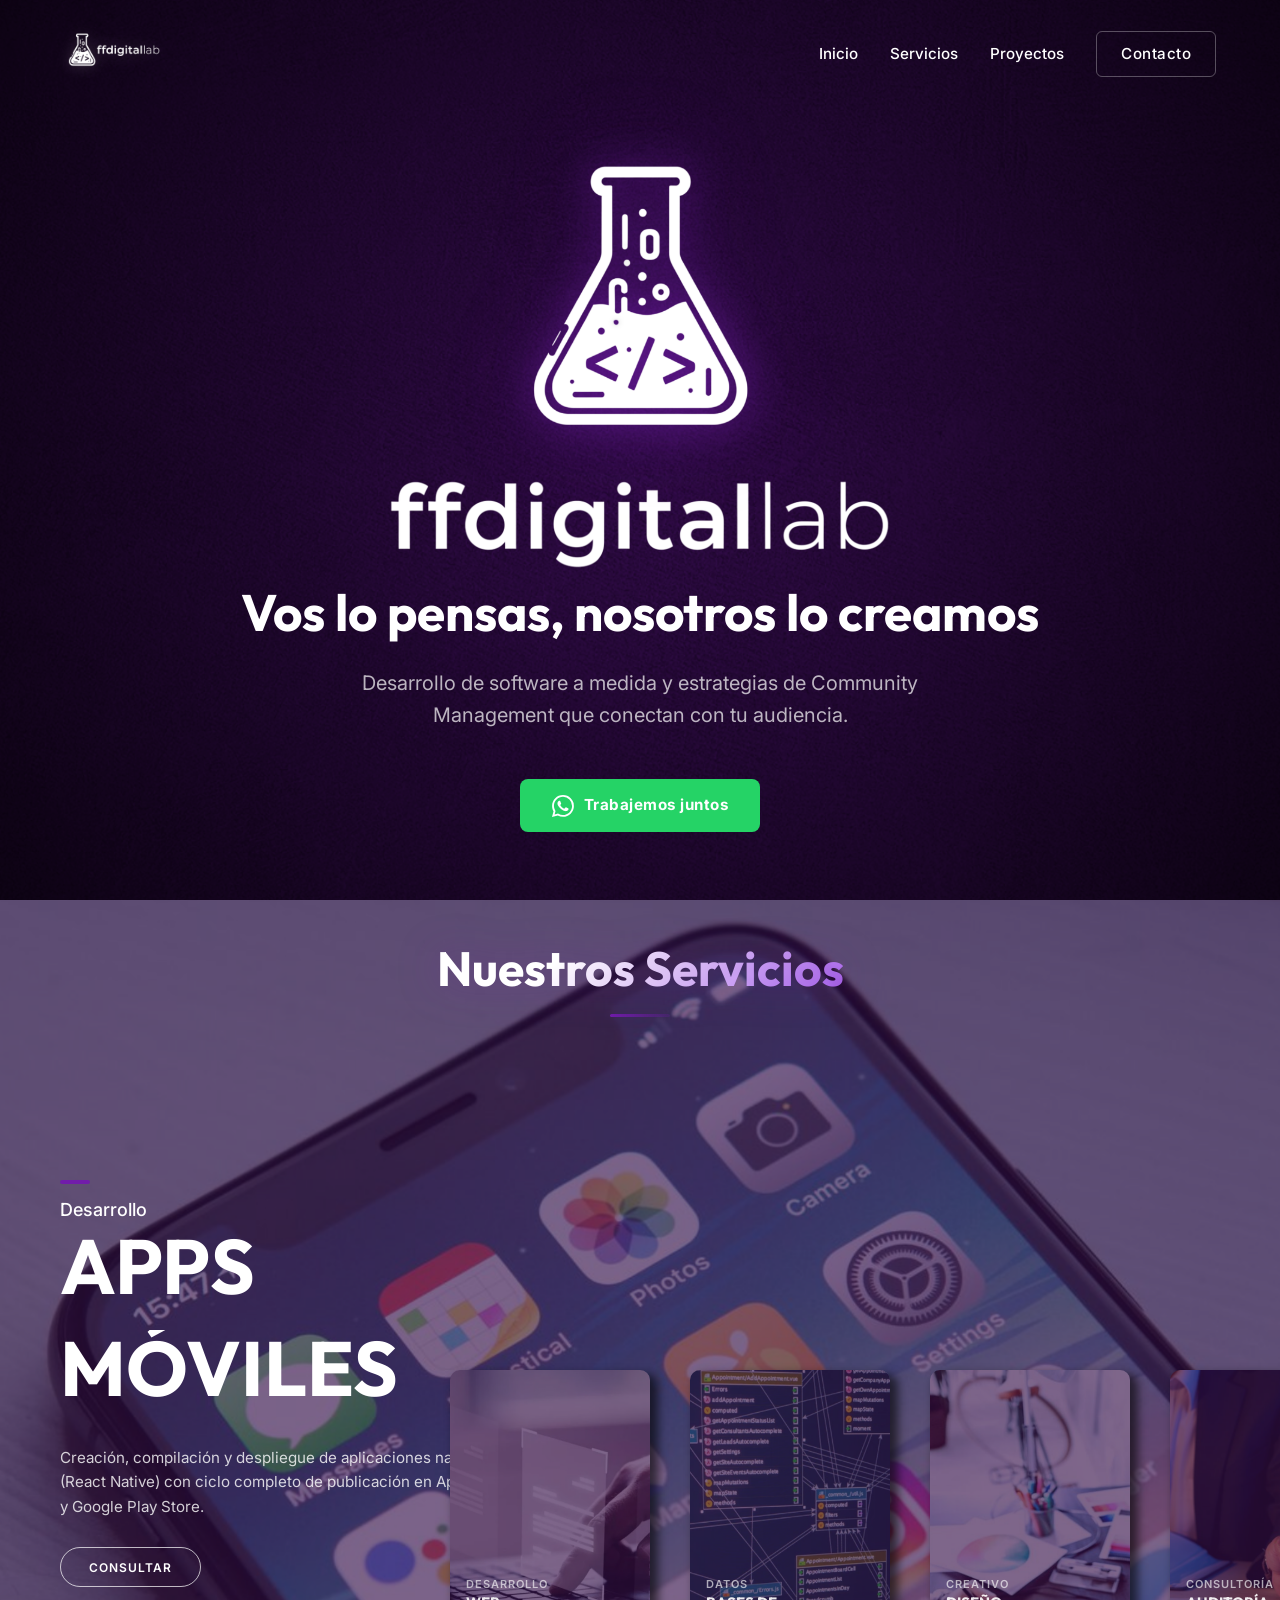
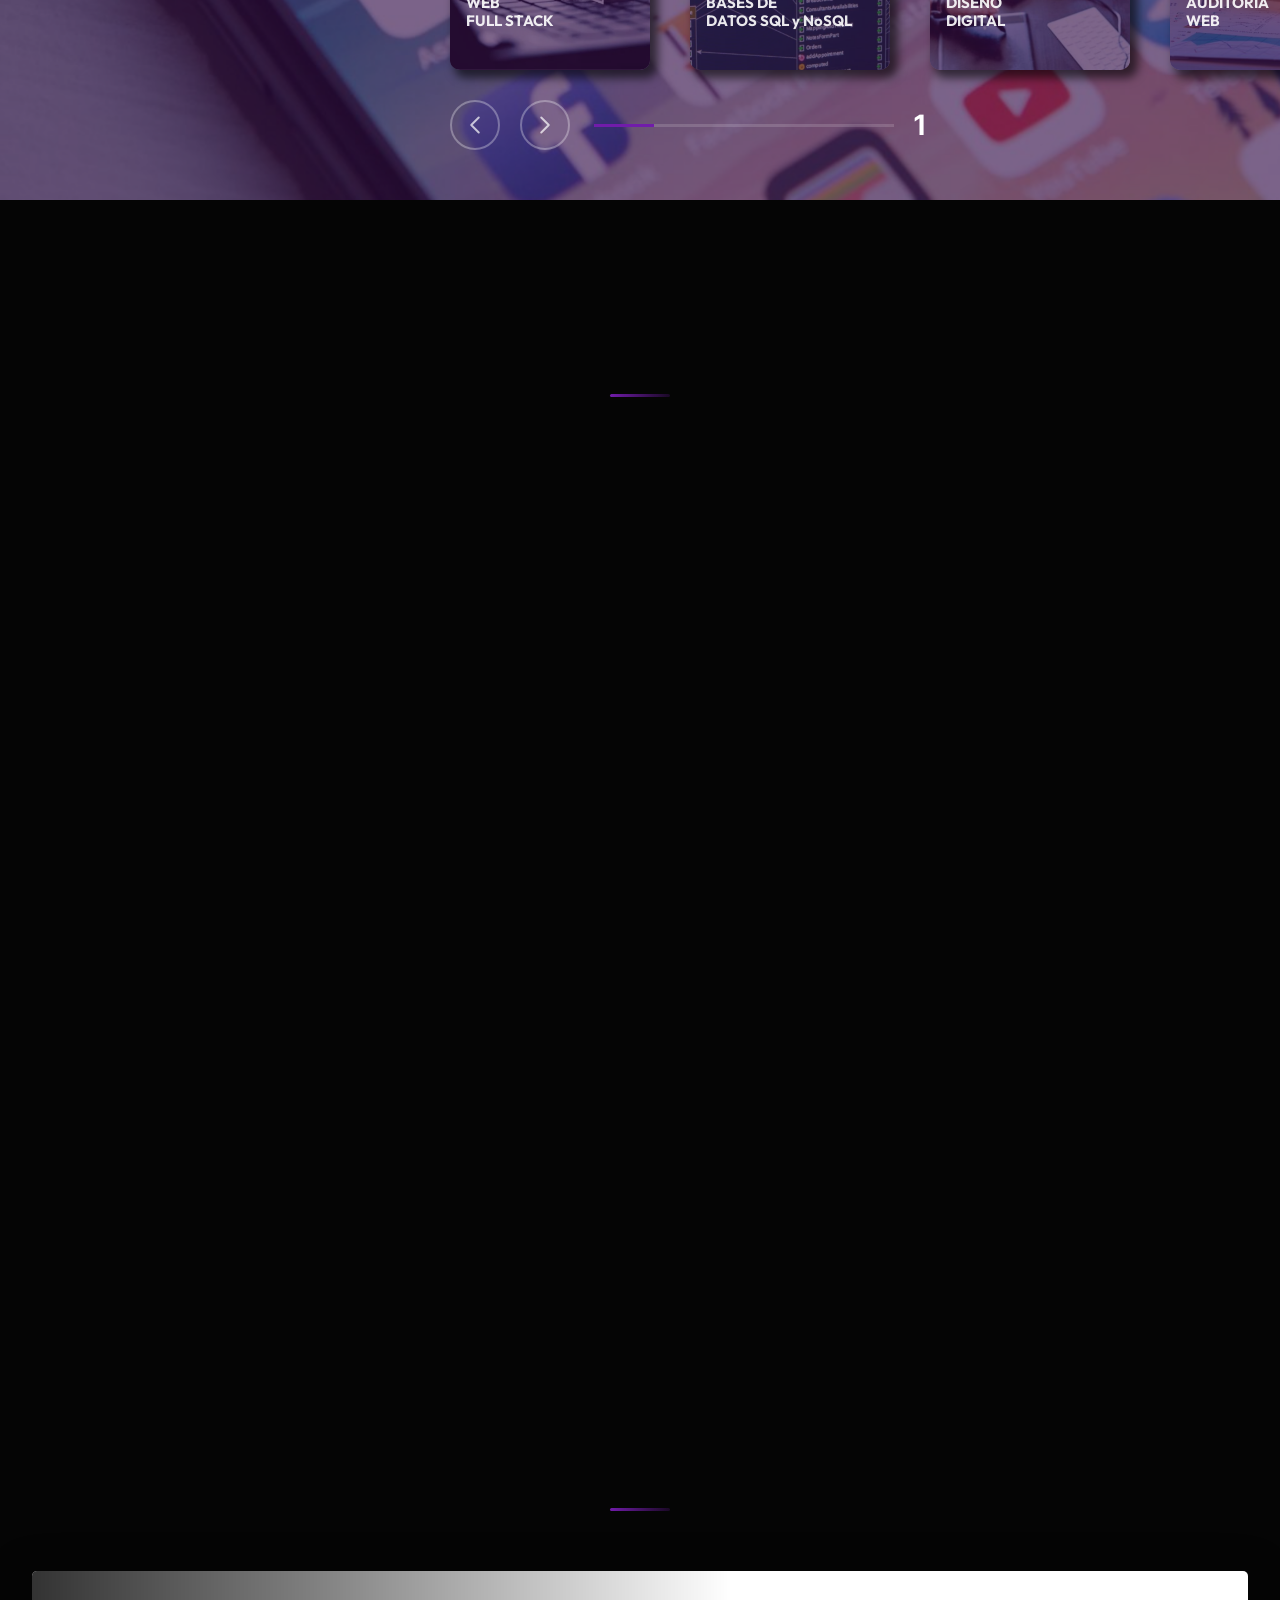
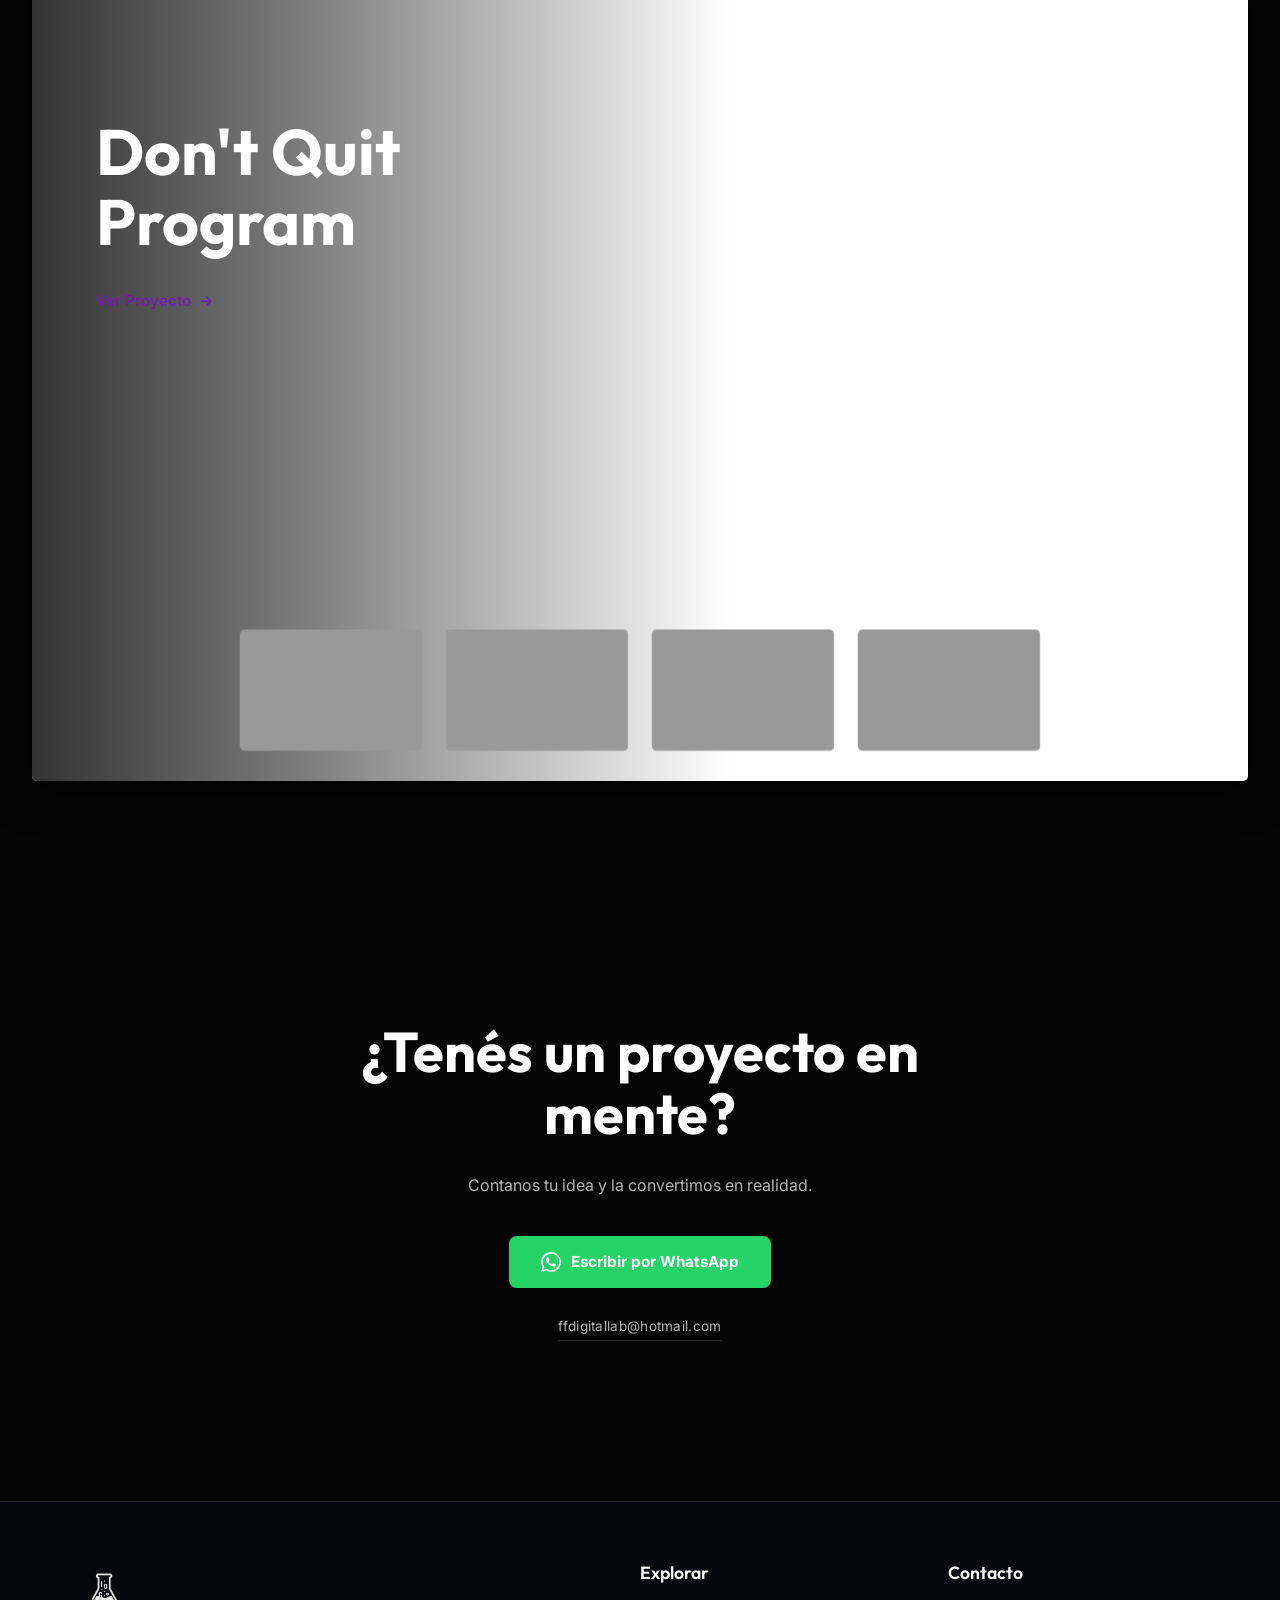
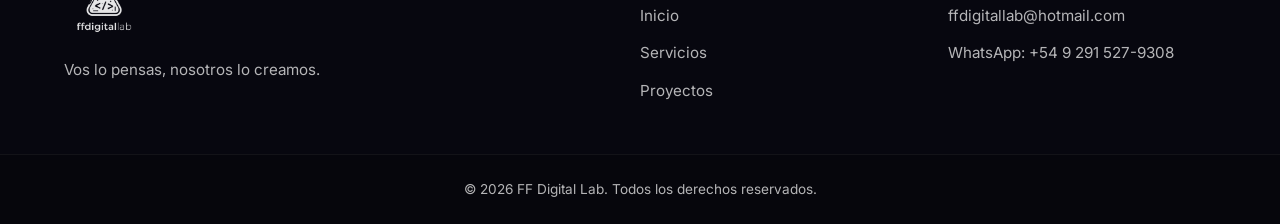
==== commit bfba7c56: "feat: responsive design improvements (hamburger menu, mobile services grid)" ====
--- a/index.html
+++ b/index.html
@@ -25,7 +25,18 @@
                 <img src="assets/logoff.png" alt="FF Digital Lab Logo">
             </a>
             <nav class="nav">
-                <ul class="nav-list">
+                <button class="hamburger-btn" id="hamburger-btn" aria-label="Abrir menú">
+                    <svg viewBox="0 0 24 24" width="28" height="28" stroke="currentColor" stroke-width="2" fill="none" stroke-linecap="round" stroke-linejoin="round" class="icon-menu">
+                        <line x1="3" y1="12" x2="21" y2="12"></line>
+                        <line x1="3" y1="6" x2="21" y2="6"></line>
+                        <line x1="3" y1="18" x2="21" y2="18"></line>
+                    </svg>
+                    <svg viewBox="0 0 24 24" width="28" height="28" stroke="currentColor" stroke-width="2" fill="none" stroke-linecap="round" stroke-linejoin="round" class="icon-close" style="display: none;">
+                        <line x1="18" y1="6" x2="6" y2="18"></line>
+                        <line x1="6" y1="6" x2="18" y2="18"></line>
+                    </svg>
+                </button>
+                <ul class="nav-list" id="nav-list">
                     <li><a href="#inicio" class="nav-link">Inicio</a></li>
                     <li><a href="#servicios" class="nav-link">Servicios</a></li>
                     <li><a href="proyectos.html" class="nav-link">Proyectos</a></li>
--- a/style.css
+++ b/style.css
@@ -192,6 +192,16 @@
     display: flex;
     align-items: center;
     gap: 32px;
+}
+
+.hamburger-btn {
+    display: none;
+    background: none;
+    border: none;
+    color: #fff;
+    cursor: pointer;
+    padding: 5px;
+    z-index: 1000;
 }
 
 .nav-link {
@@ -1230,30 +1240,63 @@
    ========================================================================== */
 @media (max-width: 768px) {
     .header-container {
+        flex-direction: row;
+        gap: 12px;
+        align-items: center;
+        justify-content: space-between;
+        padding: 10px 20px;
+    }
+
+    .hamburger-btn {
+        display: flex;
+        align-items: center;
+        justify-content: center;
+    }
+
+    .nav-list {
+        position: fixed;
+        top: 0;
+        left: 0;
+        width: 100%;
+        height: 100vh;
+        background: rgba(8, 8, 16, 0.98);
         flex-direction: column;
-        gap: 12px;
-    }
-
-    .nav-list {
-        gap: 12px;
-        flex-wrap: wrap;
+        align-items: center;
         justify-content: center;
+        gap: 30px;
+        z-index: 900;
+        transform: translateY(-100%);
+        transition: transform 0.4s ease-in-out;
+    }
+    
+    .nav-list.active {
+        transform: translateY(0);
     }
     
     .nav-link {
-        font-size: 0.85rem;
+        font-size: 1.2rem;
     }
     
     .logo img {
-        height: 25px;
+        height: 40px; /* Un poco más pequeño que en escritorio pero visible */
     }
 
     .hero-title {
-        font-size: clamp(2rem, 8vw, 2.5rem);
+        font-size: clamp(1.8rem, 8vw, 2.2rem);
     }
     
     .hero-subtitle {
         font-size: 1rem;
+    }
+
+    /* Reducción íconos hero */
+    .hero-icon-spin {
+        width: 140px;
+        height: 140px;
+    }
+
+    .hero-brand-name {
+        max-width: 240px;
     }
 
     .hero-actions {
@@ -1277,4 +1320,87 @@
     .projects {
         padding: 50px 0 60px;
     }
+    
+    /* Servicios en Móvil (Lista estática) */
+    .services .section-header {
+        margin-bottom: 20px;
+    }
+    
+    .srv-mobile-grid {
+        display: flex;
+        flex-direction: column;
+        gap: 20px;
+        padding: 0 20px;
+        width: 100%;
+        max-width: 600px;
+        margin: 0 auto;
+    }
+    
+    .srv-mobile-card {
+        position: relative;
+        border-radius: 16px;
+        padding: 30px 20px;
+        min-height: 250px;
+        display: flex;
+        flex-direction: column;
+        justify-content: flex-end;
+        overflow: hidden;
+        box-shadow: 0 10px 20px rgba(0,0,0,0.3);
+    }
+    
+    .srv-mobile-emoji {
+        position: absolute;
+        top: 20px;
+        right: 20px;
+        font-size: 2.5rem;
+        opacity: 0.8;
+    }
+    
+    .srv-mobile-content {
+        position: relative;
+        z-index: 10;
+    }
+    
+    .srv-mobile-category {
+        font-size: 0.75rem;
+        font-weight: 700;
+        text-transform: uppercase;
+        letter-spacing: 2px;
+        color: var(--primary-color);
+        margin-bottom: 8px;
+    }
+    
+    .srv-mobile-title {
+        font-size: 1.5rem;
+        font-family: var(--font-heading);
+        font-weight: 700;
+        color: #ffffff;
+        margin: 0 0 10px 0;
+        line-height: 1.2;
+    }
+    
+    .srv-mobile-desc {
+        font-size: 0.9rem;
+        color: rgba(255, 255, 255, 0.85);
+        line-height: 1.5;
+        margin: 0;
+    }
+    
+    #servicios {
+        overflow: visible; /* Sobrescribir hidden si es necesario en móvil */
+        min-height: auto;
+        padding-bottom: 80px;
+    }
+    
+    /* Ocultar canvas y detalles originales en móvil */
+    .srv-container, #srv-pagination, .srv-details {
+        display: none !important;
+    }
+    
+    /* Pero necesitamos que el demo sí sea visible, ya que metimos nuestro grid adentro */
+    #srv-demo {
+        display: block !important;
+        position: relative;
+        height: auto;
+    }
 }
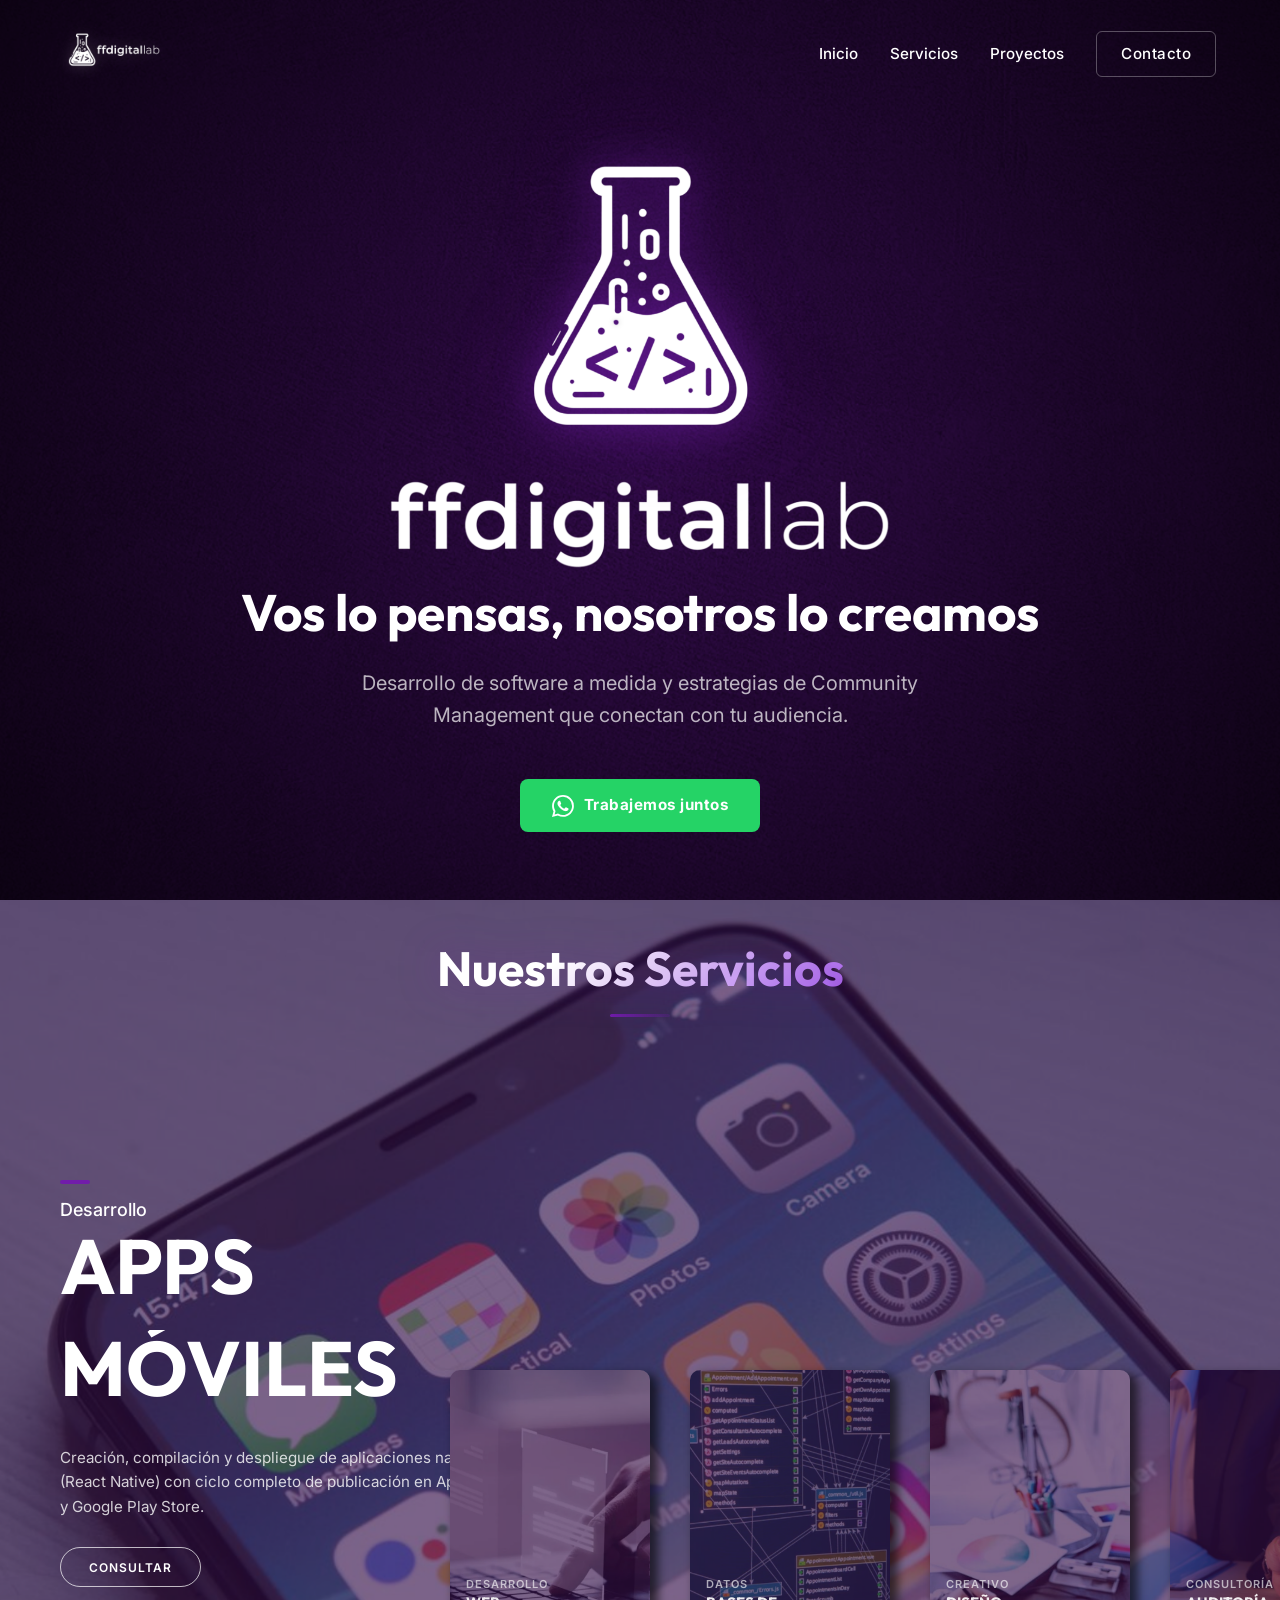
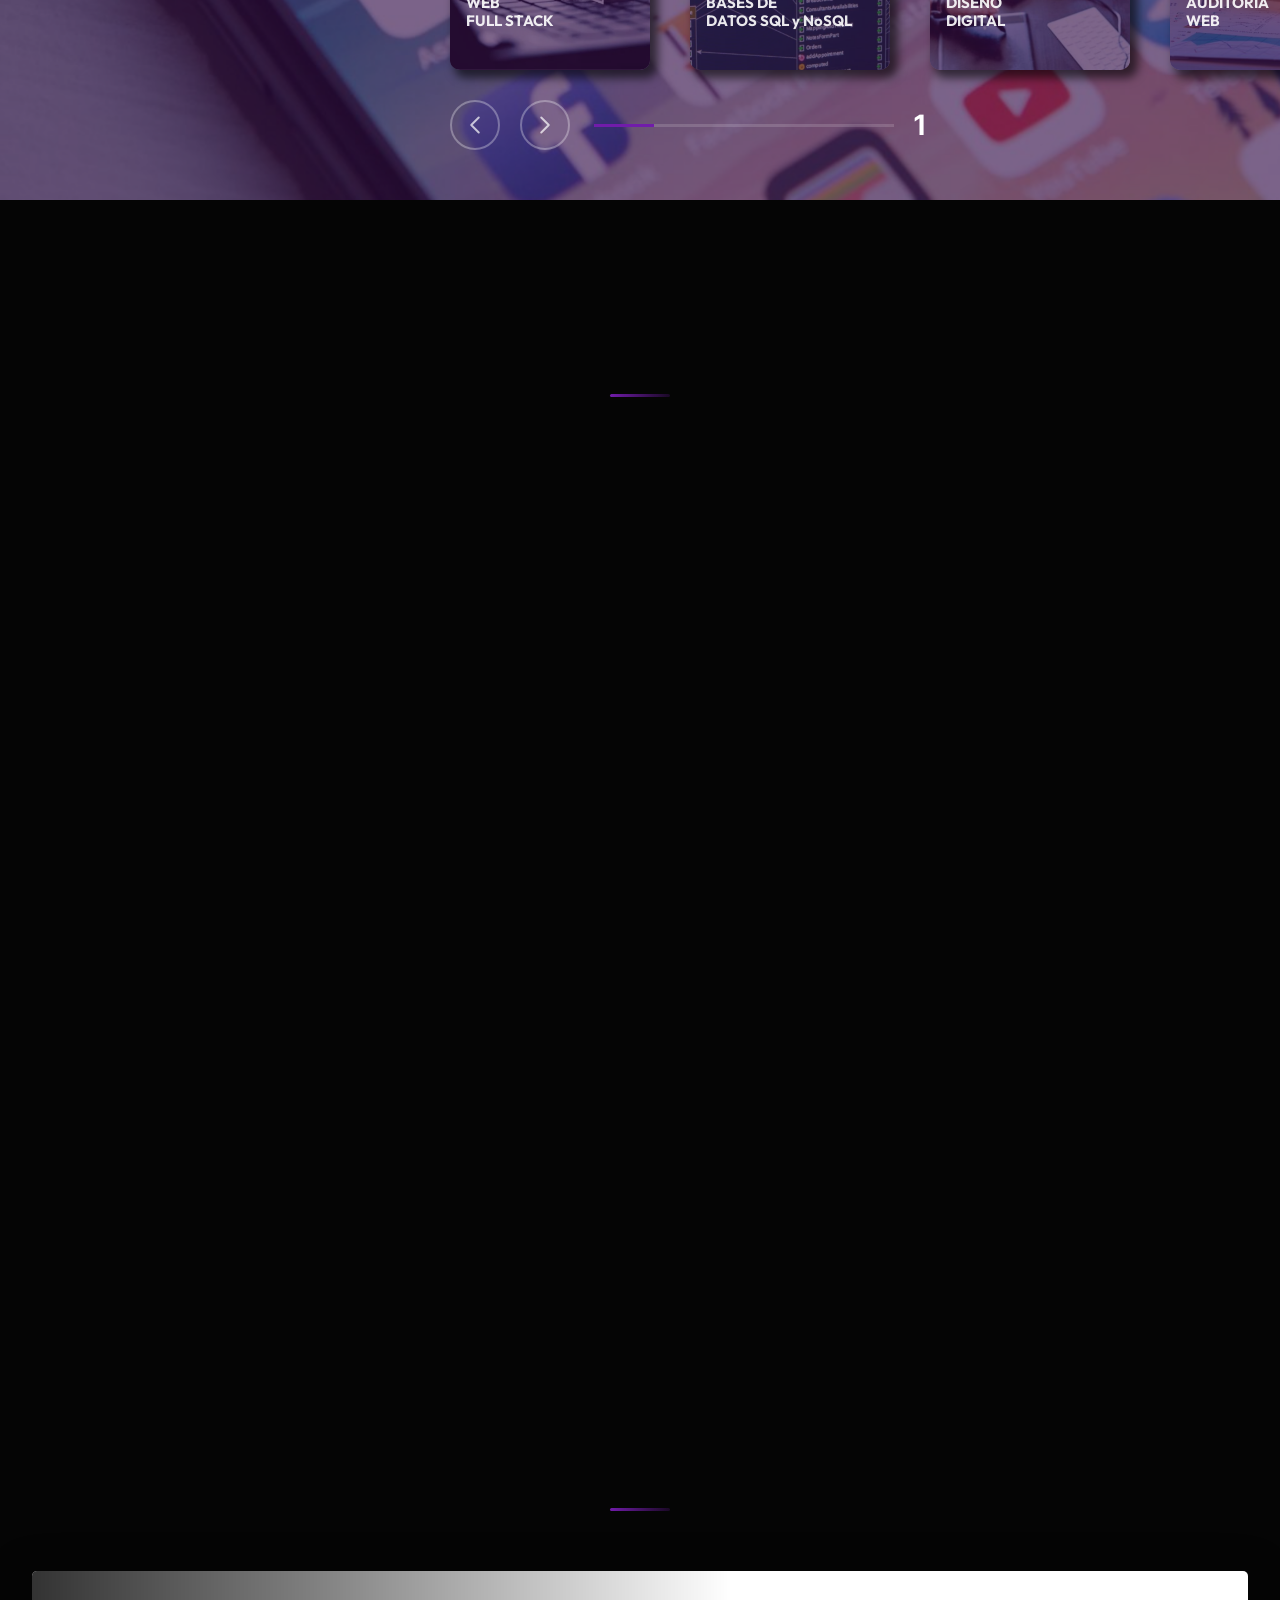
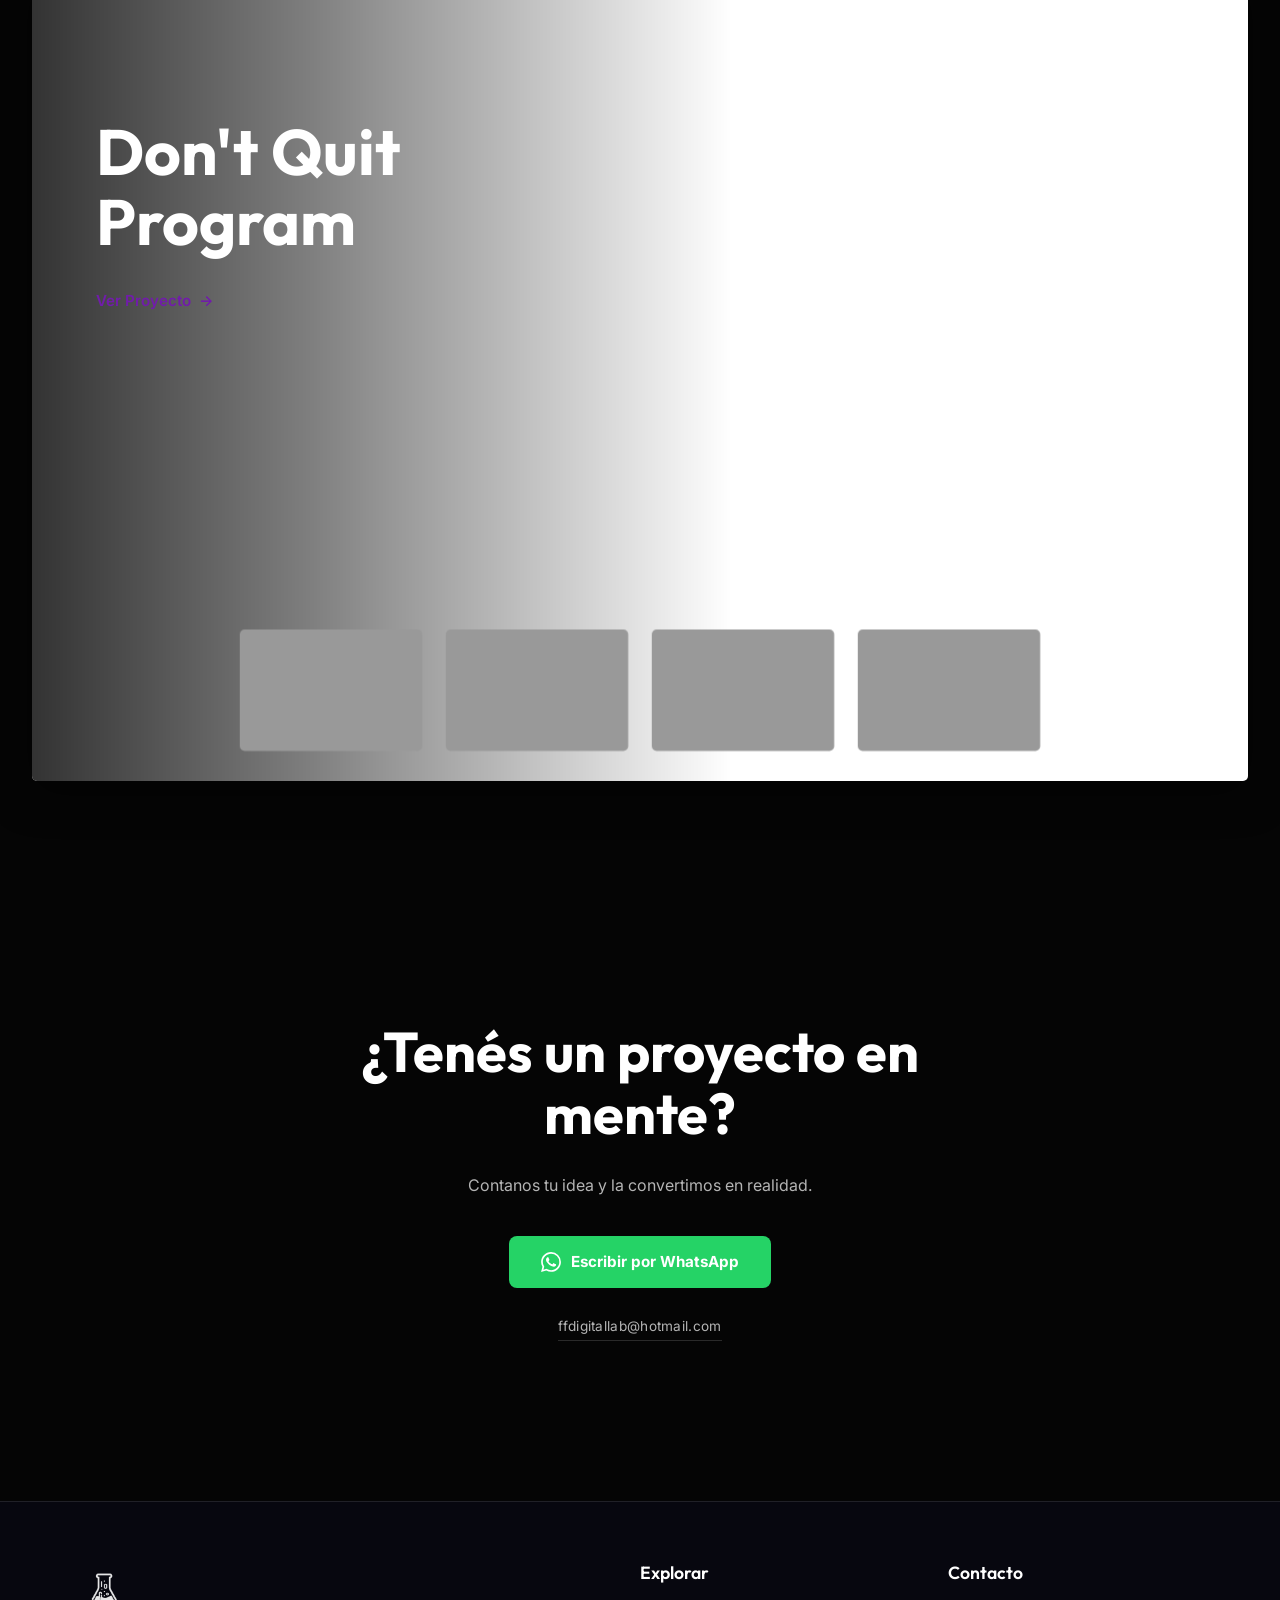
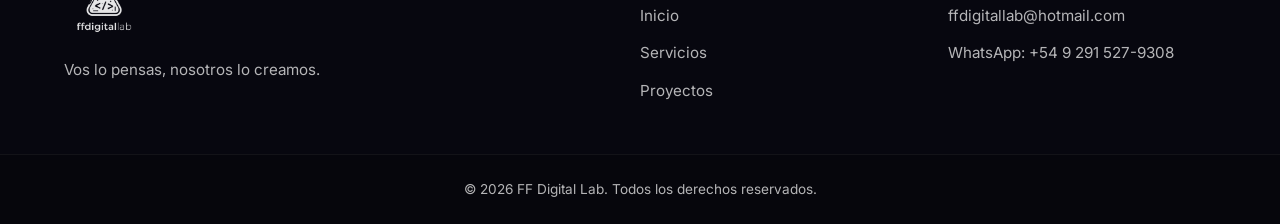
==== commit 0bf1628a: "feat: use dual DOM strategy for projects section on mobile to replace slider with static grid" ====
--- a/index.html
+++ b/index.html
@@ -247,7 +247,12 @@
                         style="display: none;">Ver todos los proyectos</a>
                 </div>
             </div>
-            <div class="gallery-root" id="projects-gallery">
+            
+            <div class="projects-mobile-wrapper projects-mobile-grid" id="projects-mobile-grid">
+                <!-- Los items móviles se renderizarán aquí -->
+            </div>
+
+            <div class="gallery-root projects-desktop-wrapper" id="projects-gallery">
                 <div class="gallery-track" id="gallery-track">
                     <!-- Los items se renderizarán dinámicamente con JS -->
                 </div>
--- a/style.css
+++ b/style.css
@@ -204,6 +204,10 @@
     z-index: 1000;
 }
 
+.projects-mobile-wrapper {
+    display: none;
+}
+
 .nav-link {
     font-weight: 500;
     font-size: 0.95rem;
@@ -303,6 +307,10 @@
 /* ==========================================================================
    Services Section — Timed Cards Gallery
    ========================================================================== */
+.srv-mobile-wrapper {
+    display: none;
+}
+
 .services {
     position: relative;
     height: 100vh;
@@ -1322,8 +1330,19 @@
     }
     
     /* Servicios en Móvil (Lista estática) */
+    .services {
+        height: auto;
+        overflow: visible;
+        padding-top: 80px;
+        padding-bottom: 60px;
+    }
+    
     .services .section-header {
-        margin-bottom: 20px;
+        position: relative;
+        top: 0;
+        left: 0;
+        transform: none;
+        margin-bottom: 30px;
     }
     
     .srv-mobile-grid {
@@ -1387,15 +1406,107 @@
     }
     
     #servicios {
-        overflow: visible; /* Sobrescribir hidden si es necesario en móvil */
+        overflow: visible;
         min-height: auto;
-        padding-bottom: 80px;
     }
     
     /* Ocultar canvas y detalles originales en móvil */
-    .srv-container, #srv-pagination, .srv-details {
+    .srv-desktop-wrapper, #srv-pagination, .srv-details {
         display: none !important;
     }
+    
+    .srv-mobile-wrapper {
+        display: flex !important;
+    }
+    
+    .projects-desktop-wrapper {
+        display: none !important;
+    }
+    
+    .projects-mobile-wrapper {
+        display: flex;
+        flex-direction: column;
+        gap: 30px;
+        padding: 0 20px;
+        margin-top: 20px;
+    }
+
+    .project-mobile-card {
+        background: #0f0f15;
+        border: 1px solid rgba(255, 255, 255, 0.1);
+        border-radius: 12px;
+        overflow: hidden;
+        box-shadow: 0 10px 20px rgba(0,0,0,0.4);
+    }
+
+    .project-mobile-preview {
+        position: relative;
+        width: 100%;
+        height: 240px;
+        background: #000;
+        overflow: hidden;
+    }
+
+    .project-mobile-iframe {
+        width: 167%;
+        height: 167%;
+        border: none;
+        pointer-events: none;
+        transform-origin: top left;
+        transform: scale(0.6);
+    }
+
+    .project-mobile-overlay {
+        position: absolute;
+        inset: 0;
+        background: rgba(0,0,0,0.5);
+        display: flex;
+        align-items: center;
+        justify-content: center;
+        opacity: 0;
+        transition: opacity 0.3s ease;
+        backdrop-filter: blur(2px);
+    }
+    
+    .project-mobile-card:hover .project-mobile-overlay, 
+    .project-mobile-card:active .project-mobile-overlay {
+        opacity: 1;
+    }
+
+    .project-mobile-btn {
+        background: var(--primary-color);
+        color: #fff;
+        padding: 10px 20px;
+        border-radius: 6px;
+        text-decoration: none;
+        font-weight: 600;
+        transform: translateY(15px);
+        transition: transform 0.3s ease;
+    }
+    
+    .project-mobile-card:hover .project-mobile-btn,
+    .project-mobile-card:active .project-mobile-btn {
+        transform: translateY(0);
+    }
+
+    .project-mobile-info {
+        padding: 20px;
+    }
+
+    .project-mobile-title {
+        font-size: 1.25rem;
+        font-family: var(--font-heading);
+        margin-bottom: 8px;
+        color: #fff;
+    }
+
+    .project-mobile-desc {
+        font-size: 0.9rem;
+        color: rgba(255, 255, 255, 0.7);
+        line-height: 1.5;
+        margin: 0;
+    }
+}
     
     /* Pero necesitamos que el demo sí sea visible, ya que metimos nuestro grid adentro */
     #srv-demo {
